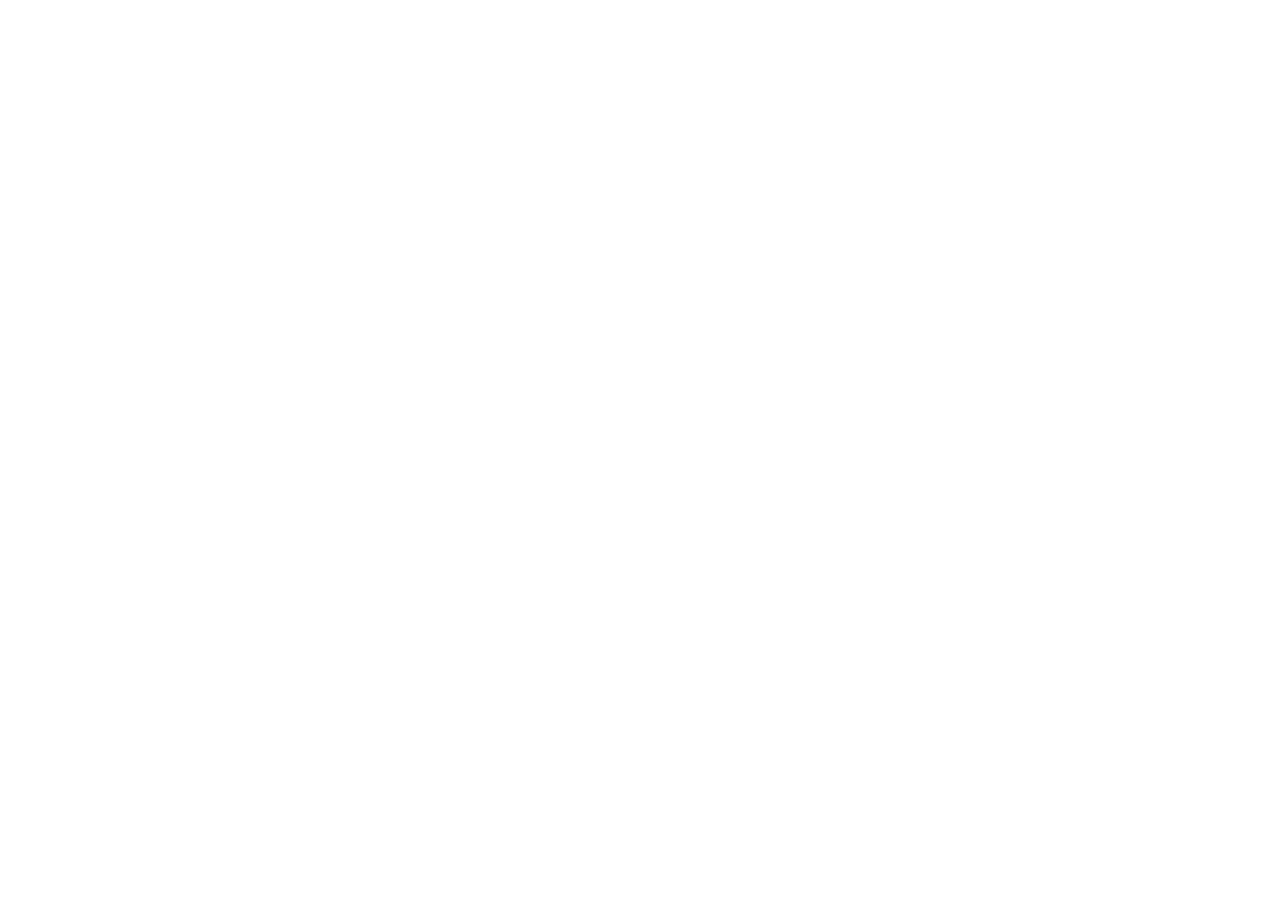
==== index.html @ a7140d67 "hghghh" ====
<!DOCTYPE html>
<html lang="en">
<head>
    <meta charset="UTF-8">
    <meta name="viewport" content="width=device-width, initial-scale=1.0">
    <title>Document</title>
    
</head>
<body>
    
</body>
</html>
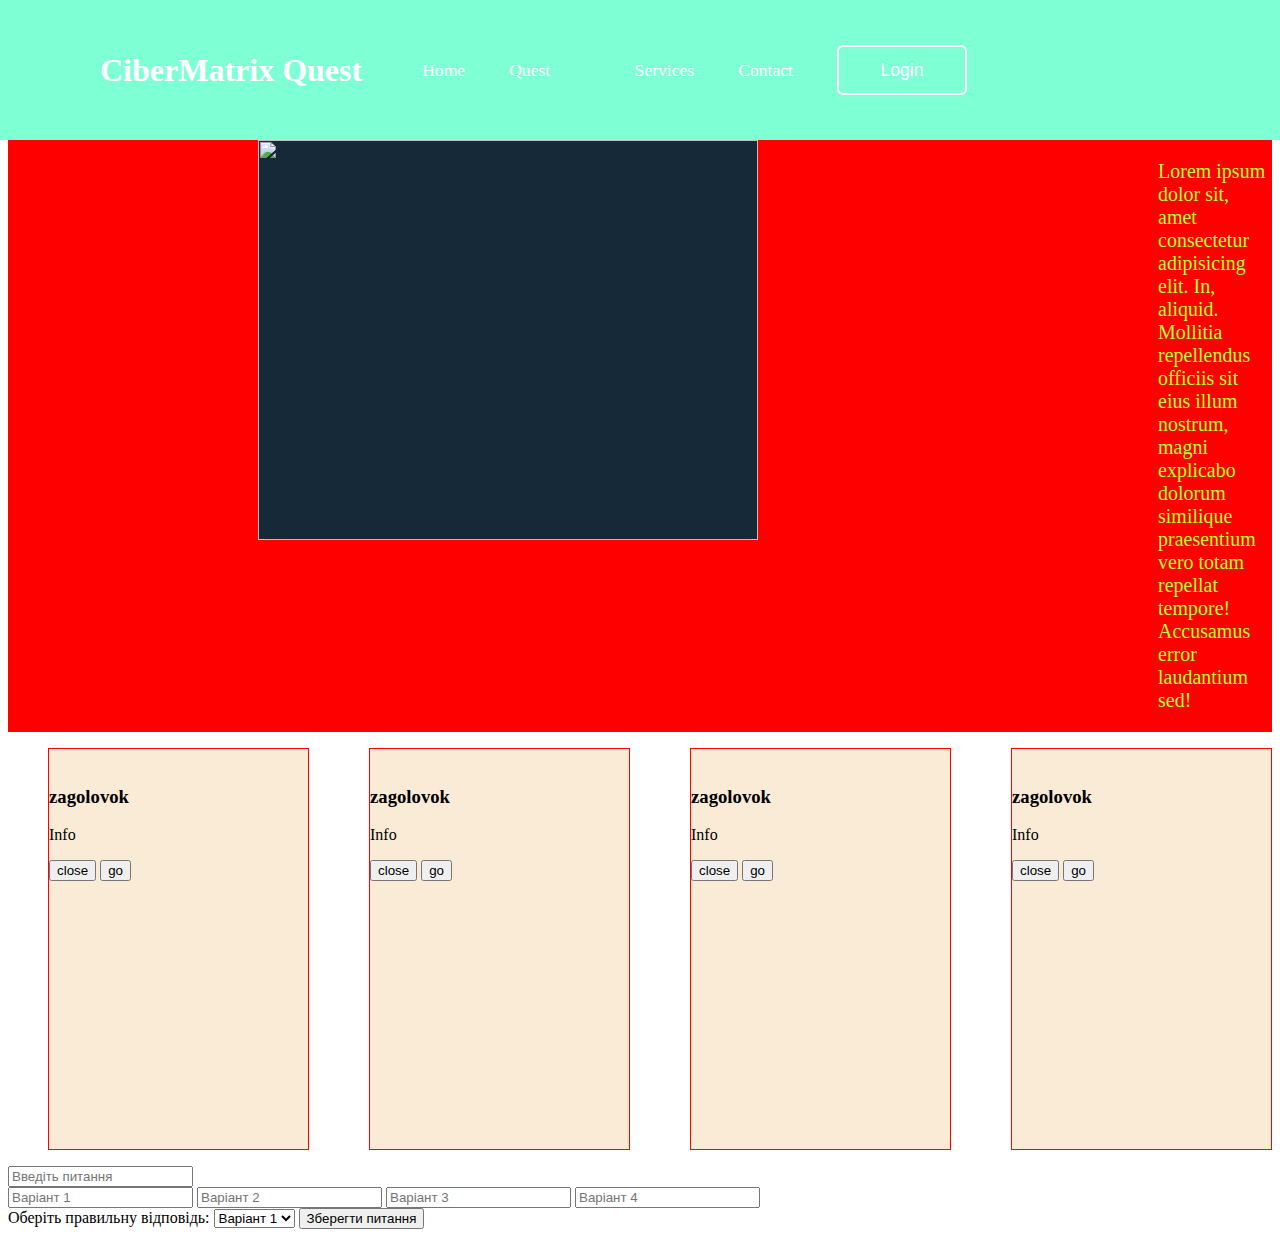
==== commit 823ff05a: "some-change" ====
--- a/index.html
+++ b/index.html
@@ -4,9 +4,165 @@
     <meta charset="UTF-8">
     <meta name="viewport" content="width=device-width, initial-scale=1.0">
     <title>Document</title>
+    <link rel="stylesheet" href="./style.css">
     
 </head>
 <body>
     
+    <header class="header">
+        <h2 class="header-logo">CiberMatrix Quest</h2>
+        <div class="header-navigation">
+             <a href="#">Home</a>
+             <a href="viktoruna/viktoruna.html">Quest<a>
+             <a href="#">Services</a>
+             <a href="#">Contact</a>
+             <button class="btnLogin-popup">Login</button>
+             </div>
+    </header>
+
+    <section class="team">
+        <div class="team-wrap">
+            <img src="https://media.istockphoto.com/id/1204809115/uk/%D1%84%D0%BE%D1%82%D0%BE/%D0%B3%D1%80%D1%83%D0%BF%D0%B0-%D0%BF%D1%80%D0%B0%D1%86%D1%96%D0%B2%D0%BD%D0%B8%D0%BA%D1%96%D0%B2-%D0%B1%D1%96%D0%B7%D0%BD%D0%B5%D1%81%D1%83-%D1%89%D0%BE-%D1%81%D1%82%D0%BE%D1%8F%D1%82%D1%8C-%D1%80%D0%B0%D0%B7%D0%BE%D0%BC-%D0%B7-%D1%80%D1%83%D0%BA%D0%B0%D0%BC%D0%B8-%D0%B2-%D0%BE%D1%84%D1%96%D1%81%D1%96.jpg?s=2048x2048&w=is&k=20&c=D_rtpyq8WjT7TRHaB5qj76qSMd3kly8pyb6NMIQ6Kik=" alt="" class="team-photo">
+            <p class="team-text">Lorem ipsum dolor sit, amet consectetur adipisicing elit. In, aliquid. Mollitia repellendus officiis sit eius illum nostrum, magni explicabo dolorum similique praesentium vero totam repellat tempore! Accusamus error laudantium sed!</p>
+        </div>
+       
+    </section>
+
+
+    <section>
+        <ul class="list-card">
+            <li class="cards-item">
+                <img class="card-photo" src="" alt="">
+                <h3 class="card-title">zagolovok</h3>
+                <p class="card-info">Info</p>
+                <button class="open-card-btn" type="button">close</button>
+                <button  class="go-card-btn" type="button">go</button>
+            </li>
+            <li class="cards-item">
+                <img class="card-photo" src="" alt="">
+                <h3 class="card-title">zagolovok</h3>
+                <p class="card-info">Info</p>
+                <button class="open-card-btn" type="button">close</button>
+                <button  class="go-card-btn" type="button">go</button>
+            </li>
+            <li class="cards-item">
+                <img class="card-photo" src="" alt="">
+                <h3 class="card-title">zagolovok</h3>
+                <p class="card-info">Info</p>
+                <button class="open-card-btn" type="button">close</button>
+                <button  class="go-card-btn" type="button">go</button>
+            </li>
+            <li class="cards-item">
+                <img class="card-photo" src="" alt="">
+                <h3 class="card-title">zagolovok</h3>
+                <p class="card-info">Info</p>
+                <button class="open-card-btn" type="button">close</button>
+                <button  class="go-card-btn" type="button">go</button>
+            </li>
+        </ul>
+    </section>
+
+    <!-- <section class="quest">
+        <div class="quests-container">
+            <div class="quest-card">
+                <img src="quest1.jpg" alt="Квест 1">
+                <h3>Таємниці старого міста</h3>
+                <p>Досліджуй старовинні вулички та знайди скарби.</p>
+                <div class="buttons">
+                    <button class="button" onclick="startQuest(1)">Почати</button>
+                    <button class="button info" onclick="showInfo(1)">Детальніше</button>
+                </div>
+            </div>
+            <div class="quest-card">
+                <img src="quest2.jpg" alt="Квест 2">
+                <h3>Загублений храм</h3>
+                <p>Розкрий секрети древнього храму та уникай пасток.</p>
+                <div class="buttons">
+                    <button class="button" onclick="startQuest(2)">Почати</button>
+                    <button class="button info" onclick="showInfo(2)">Детальніше</button>
+                </div>
+            </div>
+            <div class="quest-card">
+                <img src="quest3.jpg" alt="Квест 3">
+                <h3>Містична лабораторія</h3>
+                <p>Знайди вихід із загадкової лабораторії.</p>
+                <div class="buttons">
+                    <button class="button" onclick="startQuest(3)">Почати</button>
+                    <button class="button info" onclick="showInfo(3)">Детальніше</button>
+                </div>
+            </div>
+        </div>
+    </section> -->
+
+
+<!-- це те що нас зустрічає на головній сторінці -->
+
+    <!-- <section class="cvest">
+        <h2 class="cveest-title">Вітаємо на створенні квестів</h2>
+        <div class="creat-box">
+            <p class="creat-text">Cтворіть назву квесту</p>
+            <input type="text" class="creat-input-name">
+            <p class="creat-text">Опис до завдань квесту</p>
+            <input type="text" class="creat-input-text">
+            <p class="creat-text">Кількість завдань</p>
+            <input type="number" class="creat-input-count">
+            <p class="creat-text">Додайте картинку</p>
+            <input type="text" class="creat-input-img">
+
+            <p class="creat-type-text">Виберіть тип запитань</p>
+
+            <input type="checkbox" class="creat-input-type">
+            <label for="">Відкрита відповідь</label>
+            <input type="checkbox" class="creat-input-type">
+            <label for="">Вибір з варіантів</label>
+            <button type="button" class="cvest-creat-btn">Створити новий квест</button>
+        </div> -->
+
+<!-- це нас перекидає на саме створення квесту його потрібно буде записувати в масив обєктів одна сторіка це обєкт з якого я потім буду все підставляти  -->
+
+        <!-- <div class="choose">
+            <p class="choose-title">Придумайте запитання</p>
+            <input type="text" class="choose-title-input">
+
+
+
+        </div> -->
+
+    <input type="text" id="questionText" placeholder="Введіть питання">
+    <div id="answerOptions">
+        <input type="text" class="answer" placeholder="Варіант 1">
+        <input type="text" class="answer" placeholder="Варіант 2">
+        <input type="text" class="answer" placeholder="Варіант 3">
+        <input type="text" class="answer" placeholder="Варіант 4">
+    </div>
+    <label for="correctAnswer">Оберіть правильну відповідь:</label>
+    <select id="correctAnswer">
+        <option value="0">Варіант 1</option>
+        <option value="1">Варіант 2</option>
+        <option value="2">Варіант 3</option>
+        <option value="3">Варіант 4</option>
+    </select>
+    <button id="saveQuestionBtn">Зберегти питання</button>
+
+    <!-- Контейнер для відображення питань -->
+    <div id="questionsContainer"></div>
+
+
+        <!-- потім в мене буде ще один дів ось ця загальна картка в якій буде написано про кожен елемент і можливо нумерація  -->
+
+
+    </section>
+
+
+    <script type="module" src="./index.js"></script>
 </body>
-</html>+</html>
+
+
+<!-- мені нада прописати що при виборі певного типу квеста відкривається певний тип модалки
+ далі в цій модалці буде відповідні умови якщо одна правильна відповідь то потрібно записати 
+ питання та 4 варіанти відповіді з яких одна відповідь правильно далі воно зберігається і переходить до 
+ наступного питання і воно повторюється беручи попередньо дані з інпута в якому вказано скільки таких питань  -->
+
+
+ --- a/style.css
+++ b/style.css
@@ -0,0 +1,213 @@
+.header {
+    background-color: aquamarine;
+    display: flex;
+    height: 100px;
+    gap: 20px;
+
+}
+
+
+
+
+
+
+
+
+
+@import url('https://fonts.googleapis.com/css2?family=Poppins:wght@300;400;500;600;700;800;900&display=swap');
+
+/* * {
+    margin: 0;
+    padding: 0;
+    box-sizing: border-box;
+    font-family: 'Poppins', sans-serif;
+} */
+
+/*body {
+    display: flex;
+    justify-content:center ;
+    align-items: center;
+    min-height: 100vh;
+    background: url('/img/Background\ image.jpg') no-repeat;
+    background-size: cover;
+    background-position: center;
+} */
+
+header {
+    position: fixed;
+    top: 0;
+    left: 0;
+    width: 100%;
+    padding: 20px 100px;
+   
+    display: flex;
+    /* justify-content: space-between; */
+    align-items: center;
+    z-index: 3;
+}
+
+.header-logo {
+    font-size: 2em;
+    color: #fff;
+    user-select: none;
+}
+
+.header-navigation {
+    background: transparent;
+}
+
+.header-navigation a {
+    position: relative;
+    font-size: 1.1em;
+    color: #fff;
+    text-decoration: none;
+    font-weight: 500;
+    margin-left: 40px;
+}
+
+.header-navigation a::after {
+content: '';
+position: absolute;
+left: 0;
+bottom: -6px;
+width: 100%;
+height: 3px;
+background: #fff;
+border-radius: 5px;
+transform-origin: right;
+transform: scaleX(0);
+transition: transform .5s;
+}
+
+.header-navigation a:hover::after {
+    transform-origin: left;
+    transform: scaleX(1);
+}
+
+.header-navigation .btnLogin-popup {
+    width: 130px;
+    height: 50px;
+    background: transparent;
+    border: 2px solid #fff;
+    outline: none;
+    border-radius: 6px;
+    cursor: pointer;
+    font-size: 1.1em;
+    color: #fff;
+    font-weight: 500;
+    margin-left: 40px;
+    transition: .5s;
+}
+
+.header-navigation .btnLogin-popup:hover{
+    background: #fff;
+    color: #162939;
+} 
+
+
+
+.team-photo {
+    width: 500px;
+    height: 400px;
+    background-color: #162939;
+    margin-left: 250px;
+    
+}
+
+.team-text {
+    width: 400px;
+    color: greenyellow;
+    font-size: 20px;
+    margin-left: 400px;
+}
+
+.team-wrap {
+    background-color: red;
+    display: flex;
+    margin-top: 140px;
+}
+
+.list-card {
+    display: flex;
+    gap: 60px;
+}
+
+.cards-item {
+    list-style: none;
+    background-color: antiquewhite;
+    width: 300px;
+    height: 400px;
+    border: solid red 1px;
+}
+
+
+
+
+
+
+
+
+.creat-box {
+    background-color: aquamarine;
+    height: 500px;
+    width: 300px;
+}
+
+.cvest-creat-btn {
+    border: none;
+    background-color: chartreuse;
+    padding: 8px;
+    border-radius: 50px;
+    display: block;
+    margin-left: auto;
+    margin-right: auto;
+}
+
+.quest-box {
+    border: 2px solid #333;
+    padding: 10px;
+    margin: 10px 0;
+    border-radius: 8px;
+    background: #f9f9f9;
+    text-align: center;
+}
+
+.quest-img {
+    width: 100px;
+    height: 100px;
+    border-radius: 10px;
+}
+
+.start-quest-btn {
+    padding: 8px;
+    border: none;
+    cursor: pointer;
+    background: lightblue;
+    font-size: 16px;
+    border-radius: 4px;
+}
+
+.modal {
+    display: none;
+    position: fixed;
+    left: 0;
+    top: 0;
+    width: 100%;
+    height: 100%;
+    background: rgba(0, 0, 0, 0.5);
+}
+
+.modal-content {
+    background: white;
+    padding: 20px;
+    margin: 15% auto;
+    width: 50%;
+    text-align: center;
+    border-radius: 10px;
+}
+
+.close {
+    float: right;
+    font-size: 20px;
+    cursor: pointer;
+}
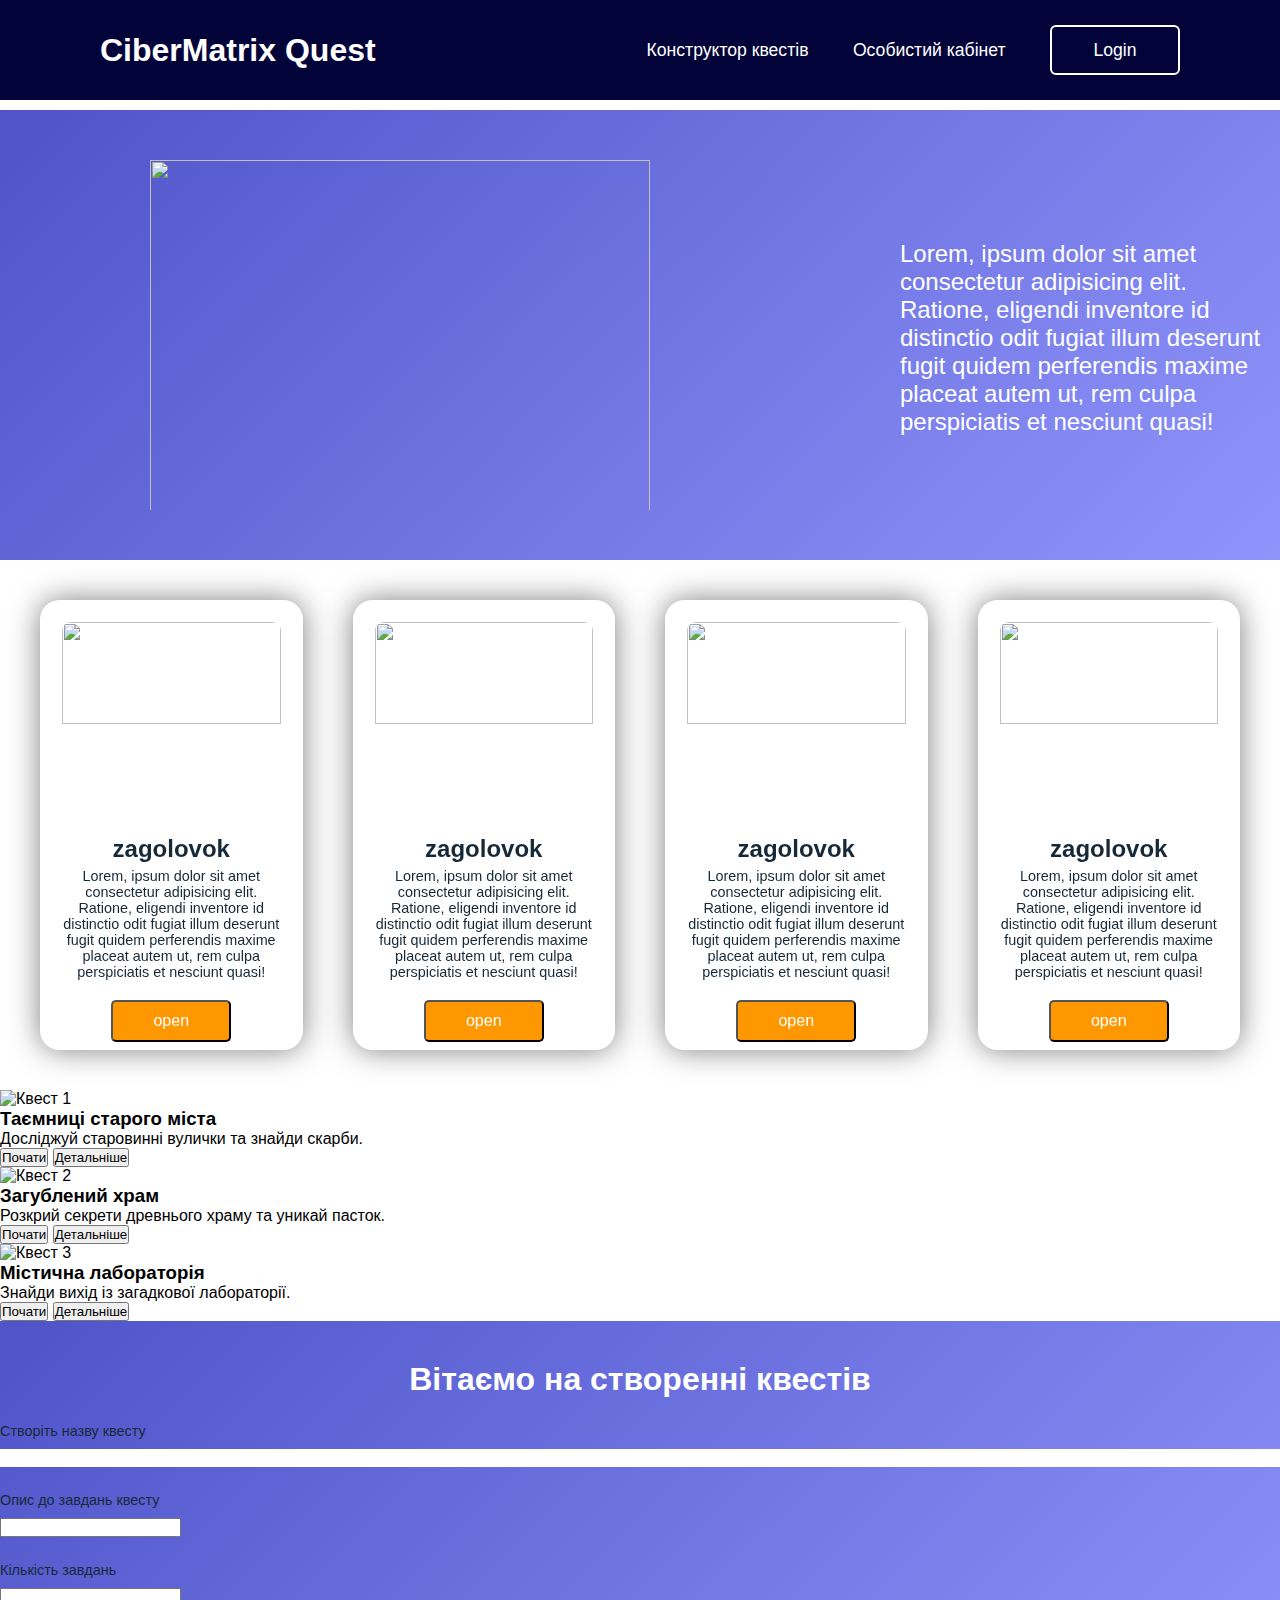
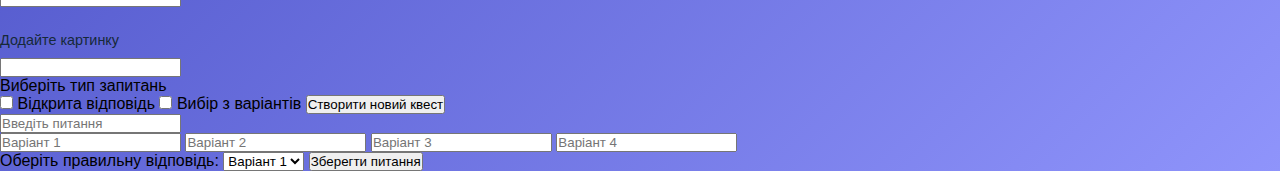
==== commit 10f6b925: "frontend pravku" ====
--- a/index.html
+++ b/index.html
@@ -12,10 +12,8 @@
     <header class="header">
         <h2 class="header-logo">CiberMatrix Quest</h2>
         <div class="header-navigation">
-             <a href="#">Home</a>
-             <a href="viktoruna/viktoruna.html">Quest<a>
-             <a href="#">Services</a>
-             <a href="#">Contact</a>
+             <a href="#">Конструктор квестів</a>
+             <a href="#">Особистий кабінет</a>
              <button class="btnLogin-popup">Login</button>
              </div>
     </header>
@@ -23,7 +21,8 @@
     <section class="team">
         <div class="team-wrap">
             <img src="https://media.istockphoto.com/id/1204809115/uk/%D1%84%D0%BE%D1%82%D0%BE/%D0%B3%D1%80%D1%83%D0%BF%D0%B0-%D0%BF%D1%80%D0%B0%D1%86%D1%96%D0%B2%D0%BD%D0%B8%D0%BA%D1%96%D0%B2-%D0%B1%D1%96%D0%B7%D0%BD%D0%B5%D1%81%D1%83-%D1%89%D0%BE-%D1%81%D1%82%D0%BE%D1%8F%D1%82%D1%8C-%D1%80%D0%B0%D0%B7%D0%BE%D0%BC-%D0%B7-%D1%80%D1%83%D0%BA%D0%B0%D0%BC%D0%B8-%D0%B2-%D0%BE%D1%84%D1%96%D1%81%D1%96.jpg?s=2048x2048&w=is&k=20&c=D_rtpyq8WjT7TRHaB5qj76qSMd3kly8pyb6NMIQ6Kik=" alt="" class="team-photo">
-            <p class="team-text">Lorem ipsum dolor sit, amet consectetur adipisicing elit. In, aliquid. Mollitia repellendus officiis sit eius illum nostrum, magni explicabo dolorum similique praesentium vero totam repellat tempore! Accusamus error laudantium sed!</p>
+            <p class="team-text">Lorem, ipsum dolor sit amet consectetur adipisicing elit. Ratione, eligendi inventore id distinctio odit fugiat illum deserunt fugit quidem perferendis maxime placeat autem ut, rem culpa perspiciatis et nesciunt quasi!</p>
+            </p>
         </div>
        
     </section>
@@ -31,38 +30,39 @@
 
     <section>
         <ul class="list-card">
+
             <li class="cards-item">
-                <img class="card-photo" src="" alt="">
+                <img class="card-photo" src="https://media.istockphoto.com/id/1204809115/uk/%D1%84%D0%BE%D1%82%D0%BE/%D0%B3%D1%80%D1%83%D0%BF%D0%B0-%D0%BF%D1%80%D0%B0%D1%86%D1%96%D0%B2%D0%BD%D0%B8%D0%BA%D1%96%D0%B2-%D0%B1%D1%96%D0%B7%D0%BD%D0%B5%D1%81%D1%83-%D1%89%D0%BE-%D1%81%D1%82%D0%BE%D1%8F%D1%82%D1%8C-%D1%80%D0%B0%D0%B7%D0%BE%D0%BC-%D0%B7-%D1%80%D1%83%D0%BA%D0%B0%D0%BC%D0%B8-%D0%B2-%D0%BE%D1%84%D1%96%D1%81%D1%96.jpg?s=2048x2048&w=is&k=20&c=D_rtpyq8WjT7TRHaB5qj76qSMd3kly8pyb6NMIQ6Kik=" alt="">
                 <h3 class="card-title">zagolovok</h3>
-                <p class="card-info">Info</p>
-                <button class="open-card-btn" type="button">close</button>
+                <p class="card-info">Lorem, ipsum dolor sit amet consectetur adipisicing elit. Ratione, eligendi inventore id distinctio odit fugiat illum deserunt fugit quidem perferendis maxime placeat autem ut, rem culpa perspiciatis et nesciunt quasi!</p>
+                <button class="open-card-btn" type="button">open</button>
                 <button  class="go-card-btn" type="button">go</button>
             </li>
             <li class="cards-item">
-                <img class="card-photo" src="" alt="">
+                <img class="card-photo" src="https://media.istockphoto.com/id/1204809115/uk/%D1%84%D0%BE%D1%82%D0%BE/%D0%B3%D1%80%D1%83%D0%BF%D0%B0-%D0%BF%D1%80%D0%B0%D1%86%D1%96%D0%B2%D0%BD%D0%B8%D0%BA%D1%96%D0%B2-%D0%B1%D1%96%D0%B7%D0%BD%D0%B5%D1%81%D1%83-%D1%89%D0%BE-%D1%81%D1%82%D0%BE%D1%8F%D1%82%D1%8C-%D1%80%D0%B0%D0%B7%D0%BE%D0%BC-%D0%B7-%D1%80%D1%83%D0%BA%D0%B0%D0%BC%D0%B8-%D0%B2-%D0%BE%D1%84%D1%96%D1%81%D1%96.jpg?s=2048x2048&w=is&k=20&c=D_rtpyq8WjT7TRHaB5qj76qSMd3kly8pyb6NMIQ6Kik=" alt="">
                 <h3 class="card-title">zagolovok</h3>
-                <p class="card-info">Info</p>
-                <button class="open-card-btn" type="button">close</button>
+                <p class="card-info">Lorem, ipsum dolor sit amet consectetur adipisicing elit. Ratione, eligendi inventore id distinctio odit fugiat illum deserunt fugit quidem perferendis maxime placeat autem ut, rem culpa perspiciatis et nesciunt quasi!</p>
+                <button class="open-card-btn" type="button">open</button>
                 <button  class="go-card-btn" type="button">go</button>
             </li>
             <li class="cards-item">
-                <img class="card-photo" src="" alt="">
+                <img class="card-photo" src="https://media.istockphoto.com/id/1204809115/uk/%D1%84%D0%BE%D1%82%D0%BE/%D0%B3%D1%80%D1%83%D0%BF%D0%B0-%D0%BF%D1%80%D0%B0%D1%86%D1%96%D0%B2%D0%BD%D0%B8%D0%BA%D1%96%D0%B2-%D0%B1%D1%96%D0%B7%D0%BD%D0%B5%D1%81%D1%83-%D1%89%D0%BE-%D1%81%D1%82%D0%BE%D1%8F%D1%82%D1%8C-%D1%80%D0%B0%D0%B7%D0%BE%D0%BC-%D0%B7-%D1%80%D1%83%D0%BA%D0%B0%D0%BC%D0%B8-%D0%B2-%D0%BE%D1%84%D1%96%D1%81%D1%96.jpg?s=2048x2048&w=is&k=20&c=D_rtpyq8WjT7TRHaB5qj76qSMd3kly8pyb6NMIQ6Kik=" alt="">
                 <h3 class="card-title">zagolovok</h3>
-                <p class="card-info">Info</p>
-                <button class="open-card-btn" type="button">close</button>
+                <p class="card-info">Lorem, ipsum dolor sit amet consectetur adipisicing elit. Ratione, eligendi inventore id distinctio odit fugiat illum deserunt fugit quidem perferendis maxime placeat autem ut, rem culpa perspiciatis et nesciunt quasi!</p>
+                <button class="open-card-btn" type="button">open</button>
                 <button  class="go-card-btn" type="button">go</button>
             </li>
             <li class="cards-item">
-                <img class="card-photo" src="" alt="">
+                <img class="card-photo" src="https://media.istockphoto.com/id/1204809115/uk/%D1%84%D0%BE%D1%82%D0%BE/%D0%B3%D1%80%D1%83%D0%BF%D0%B0-%D0%BF%D1%80%D0%B0%D1%86%D1%96%D0%B2%D0%BD%D0%B8%D0%BA%D1%96%D0%B2-%D0%B1%D1%96%D0%B7%D0%BD%D0%B5%D1%81%D1%83-%D1%89%D0%BE-%D1%81%D1%82%D0%BE%D1%8F%D1%82%D1%8C-%D1%80%D0%B0%D0%B7%D0%BE%D0%BC-%D0%B7-%D1%80%D1%83%D0%BA%D0%B0%D0%BC%D0%B8-%D0%B2-%D0%BE%D1%84%D1%96%D1%81%D1%96.jpg?s=2048x2048&w=is&k=20&c=D_rtpyq8WjT7TRHaB5qj76qSMd3kly8pyb6NMIQ6Kik=" alt="">
                 <h3 class="card-title">zagolovok</h3>
-                <p class="card-info">Info</p>
-                <button class="open-card-btn" type="button">close</button>
+                <p class="card-info">Lorem, ipsum dolor sit amet consectetur adipisicing elit. Ratione, eligendi inventore id distinctio odit fugiat illum deserunt fugit quidem perferendis maxime placeat autem ut, rem culpa perspiciatis et nesciunt quasi!</p>
+                <button class="open-card-btn" type="button">open</button>
                 <button  class="go-card-btn" type="button">go</button>
             </li>
         </ul>
     </section>
 
-    <!-- <section class="quest">
+     <section class="quest">
         <div class="quests-container">
             <div class="quest-card">
                 <img src="quest1.jpg" alt="Квест 1">
@@ -92,12 +92,12 @@
                 </div>
             </div>
         </div>
-    </section> -->
+    </section> 
 
 
 <!-- це те що нас зустрічає на головній сторінці -->
 
-    <!-- <section class="cvest">
+     <section class="cvest">
         <h2 class="cveest-title">Вітаємо на створенні квестів</h2>
         <div class="creat-box">
             <p class="creat-text">Cтворіть назву квесту</p>
@@ -116,7 +116,7 @@
             <input type="checkbox" class="creat-input-type">
             <label for="">Вибір з варіантів</label>
             <button type="button" class="cvest-creat-btn">Створити новий квест</button>
-        </div> -->
+        </div> 
 
 <!-- це нас перекидає на саме створення квесту його потрібно буде записувати в масив обєктів одна сторіка це обєкт з якого я потім буду все підставляти  -->
 
@@ -155,6 +155,9 @@
 
 
     <script type="module" src="./index.js"></script>
+<!-- Це ссилка на іконки  якщо вдруг знадобляться -->
+    <script  type = "module"  src = "https://unpkg.com/ionicons@7.1.0/dist/ionicons/ionicons.esm.js" > </script> 
+    <script  nomodule  src = "https://unpkg.com/ionicons@7.1.0/dist/ionicons/ionicons.js"></script>
 </body>
 </html>
 
--- a/style.css
+++ b/style.css
@@ -1,5 +1,5 @@
 .header {
-    background-color: aquamarine;
+    background: #020439;
     display: flex;
     height: 100px;
     gap: 20px;
@@ -12,16 +12,14 @@
 
 
 
-
-
 @import url('https://fonts.googleapis.com/css2?family=Poppins:wght@300;400;500;600;700;800;900&display=swap');
 
-/* * {
+ * {
     margin: 0;
     padding: 0;
     box-sizing: border-box;
     font-family: 'Poppins', sans-serif;
-} */
+} 
 
 /*body {
     display: flex;
@@ -39,11 +37,11 @@
     left: 0;
     width: 100%;
     padding: 20px 100px;
-   
-    display: flex;
-    /* justify-content: space-between; */
+    display: flex;
+    justify-content: space-between; 
     align-items: center;
     z-index: 3;
+    background: transparent;
 }
 
 .header-logo {
@@ -109,105 +107,150 @@
 .team-photo {
     width: 500px;
     height: 400px;
-    background-color: #162939;
-    margin-left: 250px;
+    margin-left: 150px;
+    padding-top: 50px;
     
 }
 
 .team-text {
     width: 400px;
-    color: greenyellow;
-    font-size: 20px;
-    margin-left: 400px;
+    color: #fff;
+    font-size: 1.5em;
+    margin-left: 250px;
+    margin-top: 130px;
 }
 
 .team-wrap {
-    background-color: red;
-    display: flex;
-    margin-top: 140px;
+    background: linear-gradient(135deg, #4e54c8, #8f94fb);
+    color: white;
+    display: flex;
+    margin-top: 110px;
+    height: 450px;
 }
 
 .list-card {
     display: flex;
-    gap: 60px;
+    gap: 50px;
+    margin-top: 40px;
+    margin: 40px;
+    justify-content: center;
+
+
+
 }
 
 .cards-item {
     list-style: none;
     background-color: antiquewhite;
-    width: 300px;
+    width: 200px;
     height: 400px;
-    border: solid red 1px;
-}
-
-
-
-
-
-
-
-
-.creat-box {
-    background-color: aquamarine;
-    height: 500px;
-    width: 300px;
-}
-
-.cvest-creat-btn {
-    border: none;
-    background-color: chartreuse;
-    padding: 8px;
-    border-radius: 50px;
-    display: block;
-    margin-left: auto;
-    margin-right: auto;
-}
-
-.quest-box {
-    border: 2px solid #333;
-    padding: 10px;
-    margin: 10px 0;
-    border-radius: 8px;
-    background: #f9f9f9;
-    text-align: center;
-}
-
-.quest-img {
-    width: 100px;
-    height: 100px;
+    border: solid #162939 1px;
+
+    overflow: hidden;
+    text-align: center;
+    background: rgba(0, 0, 0, 0.8);
+    padding: 20px;
     border-radius: 10px;
-}
-
-.start-quest-btn {
-    padding: 8px;
-    border: none;
+    box-shadow: 0 4px 10px rgba(0, 0, 0, 0.3);
+    width: 90%;
+    max-width: 400px;
+}
+
+.open-card-btn {
+    margin-top: 20px;
+    background: #ff9800;
+    color: white;
+    border: 1;
+    padding: 10px 40px;
+    font-size: 16px;
+    border-radius: 5px;
     cursor: pointer;
-    background: lightblue;
+    transition: background 0.3s;
+}
+
+.go-card-btn {
+    margin-top: 20px;
+    background: #ff9800;
+    color: white;
+    border: 1;
+    padding: 10px 50px;
     font-size: 16px;
-    border-radius: 4px;
-}
-
-.modal {
-    display: none;
-    position: fixed;
-    left: 0;
-    top: 0;
+    border-radius: 5px;
+    cursor: pointer;
+    transition: background 0.3s;
+}
+
+.cards-item {
+    position: relative;
+    width: 400px;
+    height: 450px;
+    background: transparent;
+    border: 2px solid rgba(255, 255, 255, .5);
+    border-radius: 20px;
+    backdrop-filter: blur(20px);
+    box-shadow: 0 0 30px rgba(0, 0, 0, .5);
+    display: flexbox;
+    justify-content: center;
+    align-items: center;
+    overflow: hidden;
+}
+
+
+.card-title {
+    padding-top: 10px;
+    font-size: 1.5em;
+    color: #162939;
+    text-align: center;
+}
+
+.card-info {
+    font-size: .9em;
+    color: #162939;
+    text-align: center;
+    font-weight: 500;
+    padding-top: 5px;
+}
+
+.card-photo{
+    width: 100% ;
+    height: 50%;
+    border-top-left-radius: 9px ;
+    border-top-right-radius: 9px ;
+}
+
+.cvest {
+    background: linear-gradient(135deg, #4e54c8, #8f94fb);
+
+}
+
+.cveest-title{
+    font-size: 2em;
+    font-weight: 800;
+    color: #fff;
+    user-select: none;
+    text-align: center;
+    padding-top: 40px;
+}
+
+.creat-text{
+    font-size: .9em;
+    color: #162939;
+
+    font-weight: 500;
+    margin: 25px 0 10px;
+}
+
+.creat-input-name{
     width: 100%;
     height: 100%;
-    background: rgba(0, 0, 0, 0.5);
-}
-
-.modal-content {
-    background: white;
-    padding: 20px;
-    margin: 15% auto;
-    width: 50%;
-    text-align: center;
-    border-radius: 10px;
-}
-
-.close {
-    float: right;
-    font-size: 20px;
-    cursor: pointer;
-}
+    
+    border: none;
+    outline: none;
+    font-size: 1em;
+    color: #162939;
+    font-weight: 600;
+    padding: 0 55px 0 40px;
+}
+/*.quest {
+    background: #fff;
+}*/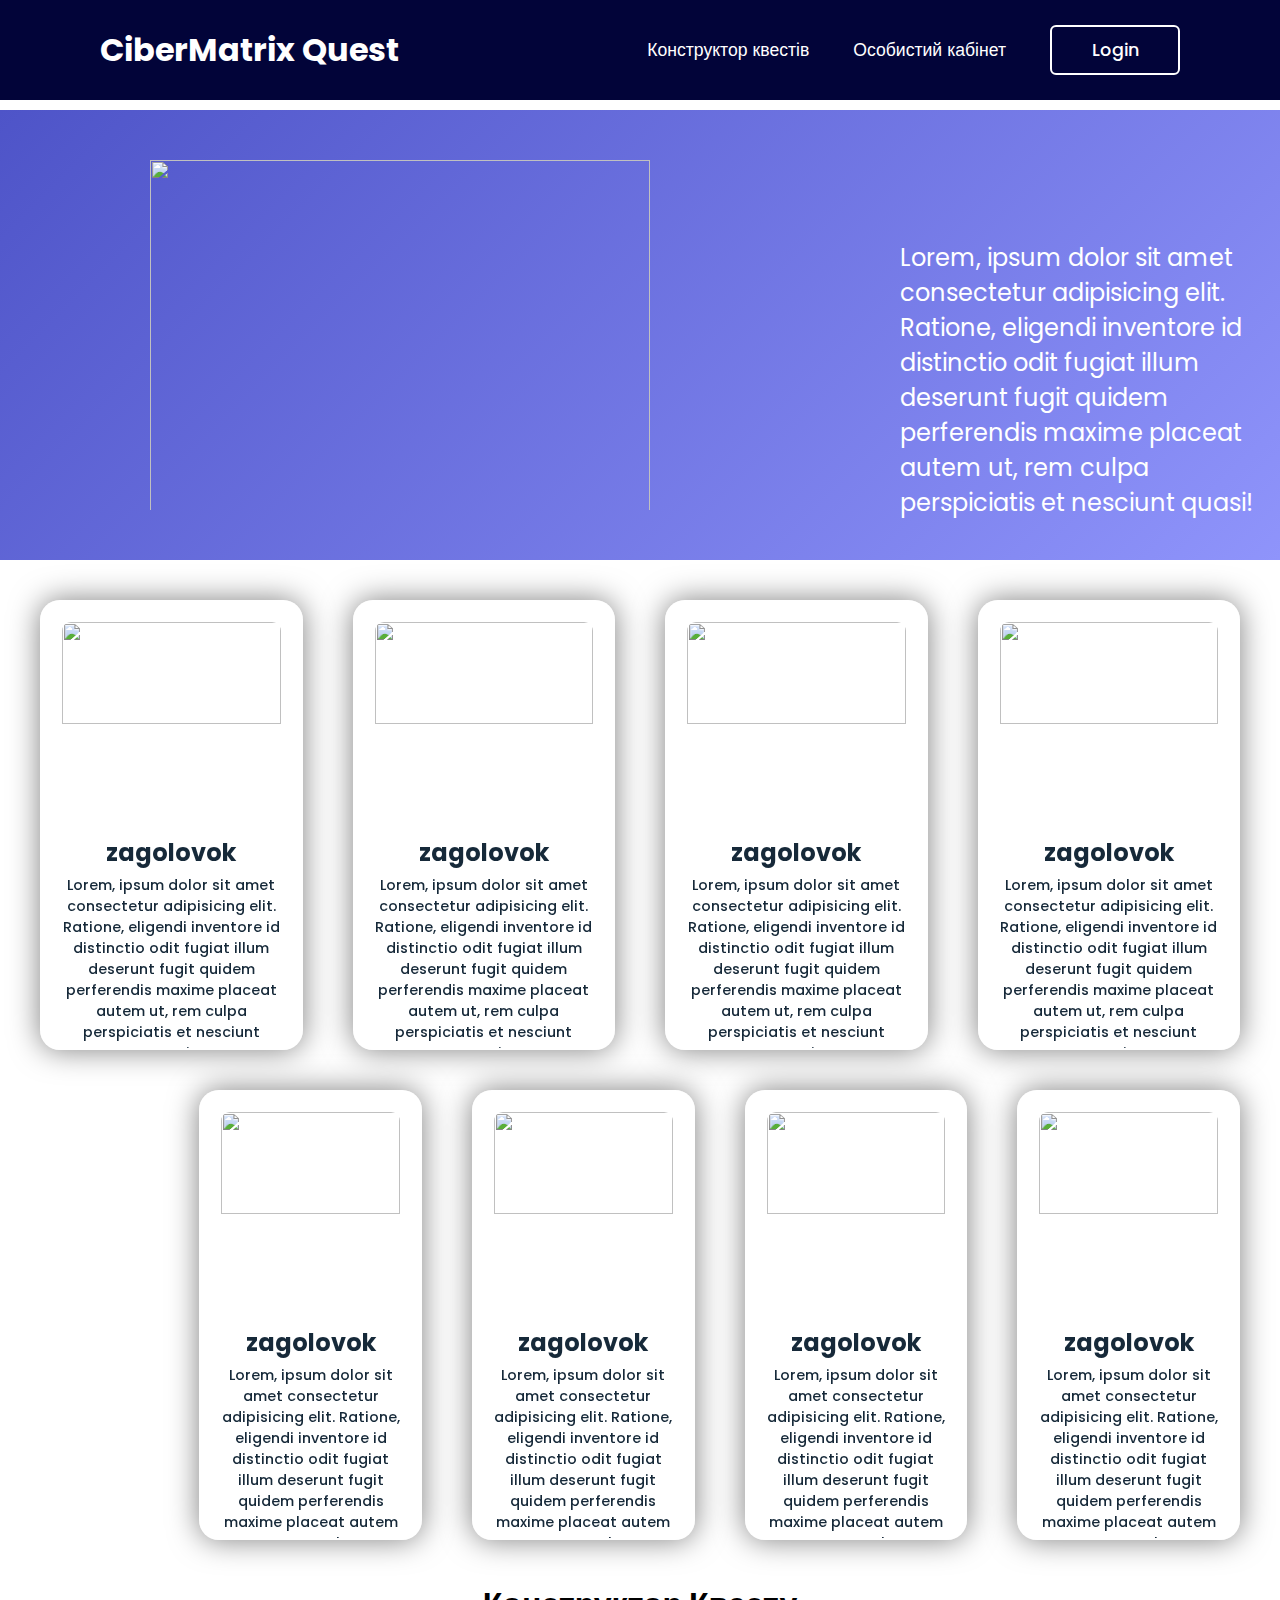
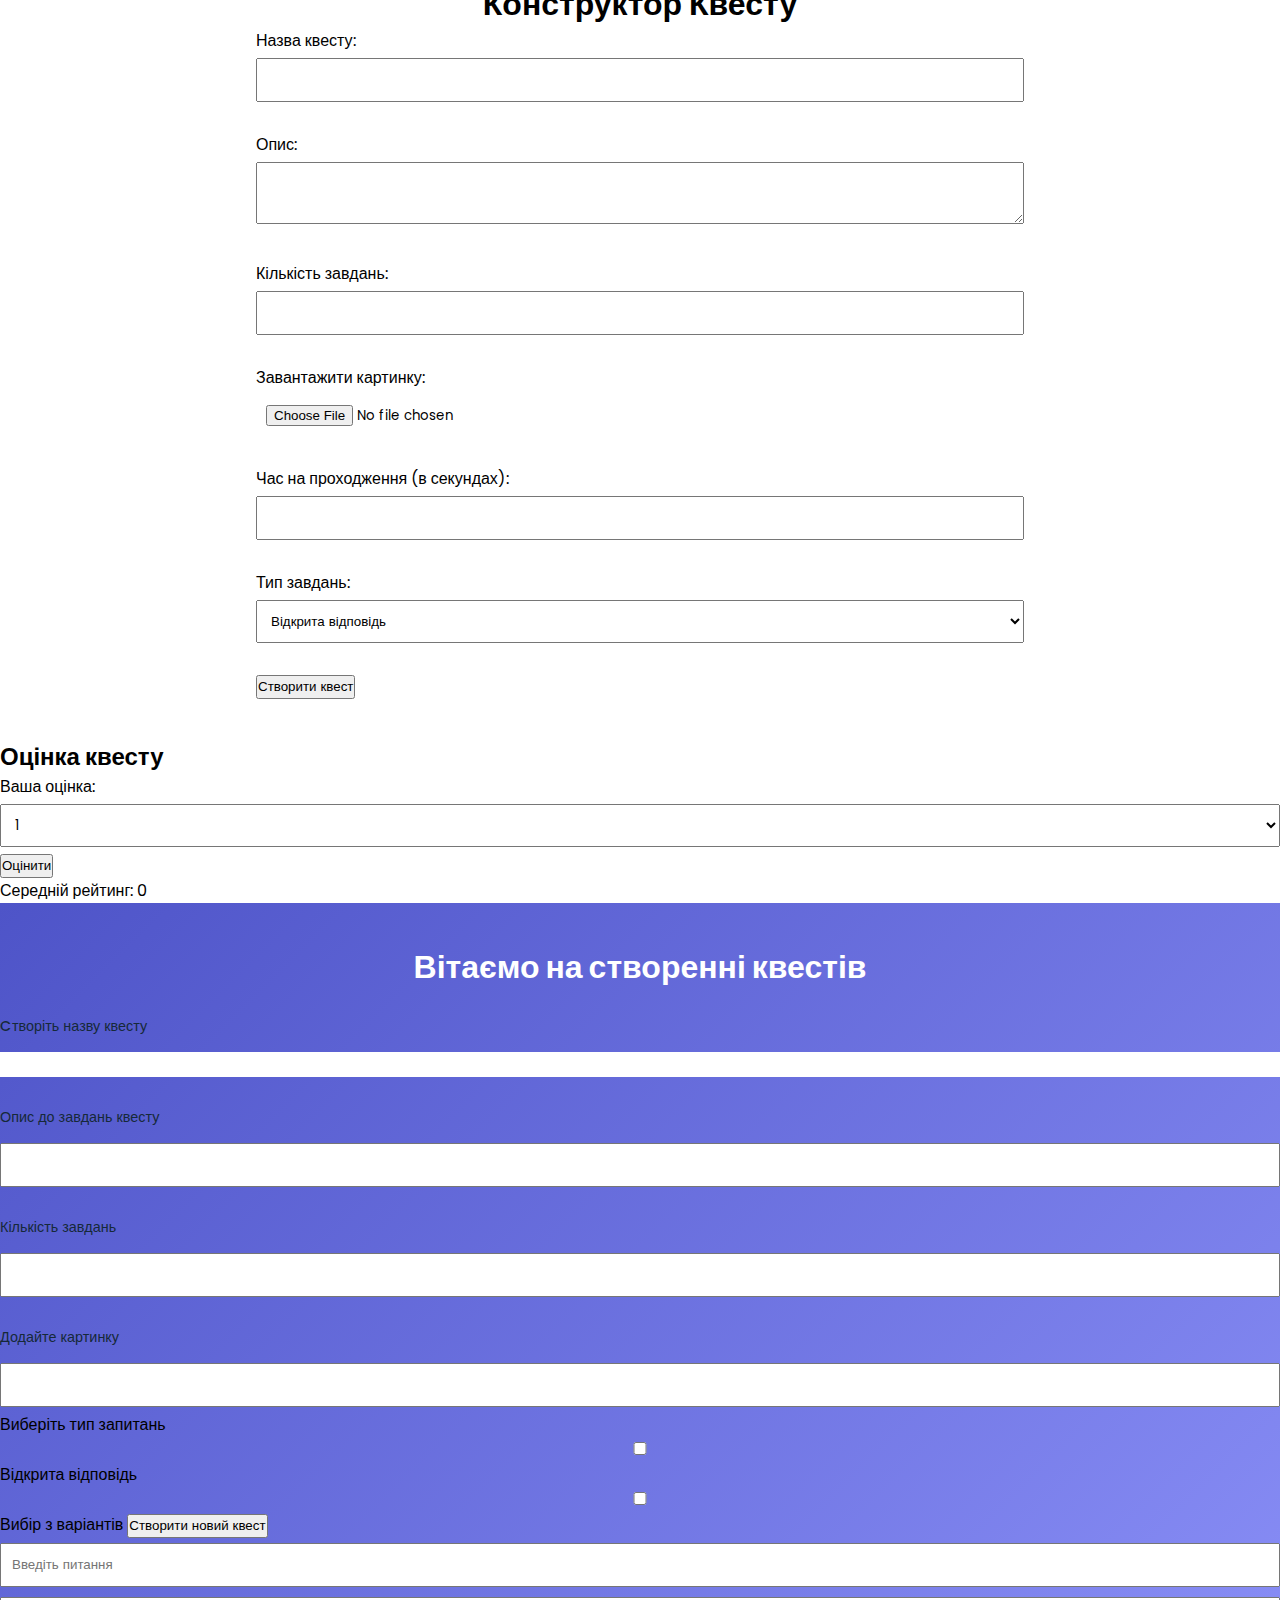
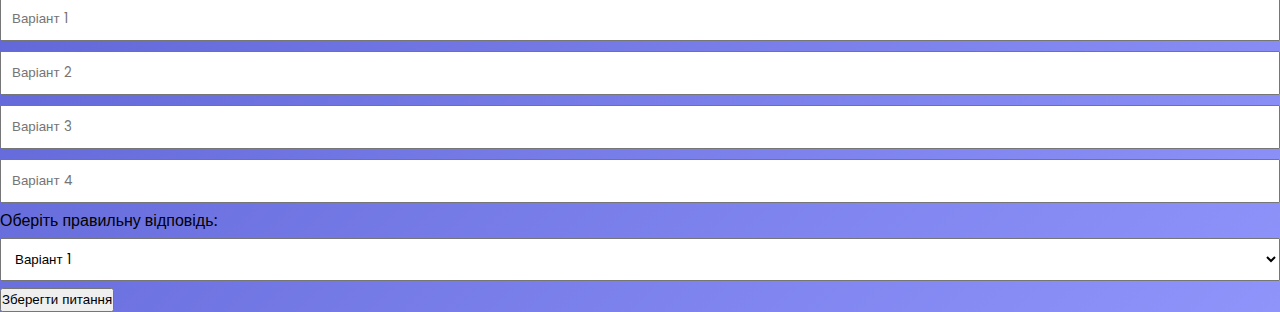
==== commit a8c2db3b: "конструктор" ====
--- a/index.html
+++ b/index.html
@@ -27,72 +27,139 @@
        
     </section>
 
-
-    <section>
+<!--==================================================================================================================================================-->
+
+    <section class="quest-for-everyone">
         <ul class="list-card">
 
             <li class="cards-item">
                 <img class="card-photo" src="https://media.istockphoto.com/id/1204809115/uk/%D1%84%D0%BE%D1%82%D0%BE/%D0%B3%D1%80%D1%83%D0%BF%D0%B0-%D0%BF%D1%80%D0%B0%D1%86%D1%96%D0%B2%D0%BD%D0%B8%D0%BA%D1%96%D0%B2-%D0%B1%D1%96%D0%B7%D0%BD%D0%B5%D1%81%D1%83-%D1%89%D0%BE-%D1%81%D1%82%D0%BE%D1%8F%D1%82%D1%8C-%D1%80%D0%B0%D0%B7%D0%BE%D0%BC-%D0%B7-%D1%80%D1%83%D0%BA%D0%B0%D0%BC%D0%B8-%D0%B2-%D0%BE%D1%84%D1%96%D1%81%D1%96.jpg?s=2048x2048&w=is&k=20&c=D_rtpyq8WjT7TRHaB5qj76qSMd3kly8pyb6NMIQ6Kik=" alt="">
                 <h3 class="card-title">zagolovok</h3>
                 <p class="card-info">Lorem, ipsum dolor sit amet consectetur adipisicing elit. Ratione, eligendi inventore id distinctio odit fugiat illum deserunt fugit quidem perferendis maxime placeat autem ut, rem culpa perspiciatis et nesciunt quasi!</p>
-                <button class="open-card-btn" type="button">open</button>
-                <button  class="go-card-btn" type="button">go</button>
-            </li>
-            <li class="cards-item">
-                <img class="card-photo" src="https://media.istockphoto.com/id/1204809115/uk/%D1%84%D0%BE%D1%82%D0%BE/%D0%B3%D1%80%D1%83%D0%BF%D0%B0-%D0%BF%D1%80%D0%B0%D1%86%D1%96%D0%B2%D0%BD%D0%B8%D0%BA%D1%96%D0%B2-%D0%B1%D1%96%D0%B7%D0%BD%D0%B5%D1%81%D1%83-%D1%89%D0%BE-%D1%81%D1%82%D0%BE%D1%8F%D1%82%D1%8C-%D1%80%D0%B0%D0%B7%D0%BE%D0%BC-%D0%B7-%D1%80%D1%83%D0%BA%D0%B0%D0%BC%D0%B8-%D0%B2-%D0%BE%D1%84%D1%96%D1%81%D1%96.jpg?s=2048x2048&w=is&k=20&c=D_rtpyq8WjT7TRHaB5qj76qSMd3kly8pyb6NMIQ6Kik=" alt="">
-                <h3 class="card-title">zagolovok</h3>
-                <p class="card-info">Lorem, ipsum dolor sit amet consectetur adipisicing elit. Ratione, eligendi inventore id distinctio odit fugiat illum deserunt fugit quidem perferendis maxime placeat autem ut, rem culpa perspiciatis et nesciunt quasi!</p>
-                <button class="open-card-btn" type="button">open</button>
-                <button  class="go-card-btn" type="button">go</button>
-            </li>
-            <li class="cards-item">
-                <img class="card-photo" src="https://media.istockphoto.com/id/1204809115/uk/%D1%84%D0%BE%D1%82%D0%BE/%D0%B3%D1%80%D1%83%D0%BF%D0%B0-%D0%BF%D1%80%D0%B0%D1%86%D1%96%D0%B2%D0%BD%D0%B8%D0%BA%D1%96%D0%B2-%D0%B1%D1%96%D0%B7%D0%BD%D0%B5%D1%81%D1%83-%D1%89%D0%BE-%D1%81%D1%82%D0%BE%D1%8F%D1%82%D1%8C-%D1%80%D0%B0%D0%B7%D0%BE%D0%BC-%D0%B7-%D1%80%D1%83%D0%BA%D0%B0%D0%BC%D0%B8-%D0%B2-%D0%BE%D1%84%D1%96%D1%81%D1%96.jpg?s=2048x2048&w=is&k=20&c=D_rtpyq8WjT7TRHaB5qj76qSMd3kly8pyb6NMIQ6Kik=" alt="">
-                <h3 class="card-title">zagolovok</h3>
-                <p class="card-info">Lorem, ipsum dolor sit amet consectetur adipisicing elit. Ratione, eligendi inventore id distinctio odit fugiat illum deserunt fugit quidem perferendis maxime placeat autem ut, rem culpa perspiciatis et nesciunt quasi!</p>
-                <button class="open-card-btn" type="button">open</button>
-                <button  class="go-card-btn" type="button">go</button>
-            </li>
-            <li class="cards-item">
-                <img class="card-photo" src="https://media.istockphoto.com/id/1204809115/uk/%D1%84%D0%BE%D1%82%D0%BE/%D0%B3%D1%80%D1%83%D0%BF%D0%B0-%D0%BF%D1%80%D0%B0%D1%86%D1%96%D0%B2%D0%BD%D0%B8%D0%BA%D1%96%D0%B2-%D0%B1%D1%96%D0%B7%D0%BD%D0%B5%D1%81%D1%83-%D1%89%D0%BE-%D1%81%D1%82%D0%BE%D1%8F%D1%82%D1%8C-%D1%80%D0%B0%D0%B7%D0%BE%D0%BC-%D0%B7-%D1%80%D1%83%D0%BA%D0%B0%D0%BC%D0%B8-%D0%B2-%D0%BE%D1%84%D1%96%D1%81%D1%96.jpg?s=2048x2048&w=is&k=20&c=D_rtpyq8WjT7TRHaB5qj76qSMd3kly8pyb6NMIQ6Kik=" alt="">
-                <h3 class="card-title">zagolovok</h3>
-                <p class="card-info">Lorem, ipsum dolor sit amet consectetur adipisicing elit. Ratione, eligendi inventore id distinctio odit fugiat illum deserunt fugit quidem perferendis maxime placeat autem ut, rem culpa perspiciatis et nesciunt quasi!</p>
-                <button class="open-card-btn" type="button">open</button>
-                <button  class="go-card-btn" type="button">go</button>
+                <button class="open-card-btn" type="button">Детально</button>
+                <button  class="go-card-btn" type="button">Почати</button>
+            </li>
+            <li class="cards-item">
+                <img class="card-photo" src="https://media.istockphoto.com/id/1204809115/uk/%D1%84%D0%BE%D1%82%D0%BE/%D0%B3%D1%80%D1%83%D0%BF%D0%B0-%D0%BF%D1%80%D0%B0%D1%86%D1%96%D0%B2%D0%BD%D0%B8%D0%BA%D1%96%D0%B2-%D0%B1%D1%96%D0%B7%D0%BD%D0%B5%D1%81%D1%83-%D1%89%D0%BE-%D1%81%D1%82%D0%BE%D1%8F%D1%82%D1%8C-%D1%80%D0%B0%D0%B7%D0%BE%D0%BC-%D0%B7-%D1%80%D1%83%D0%BA%D0%B0%D0%BC%D0%B8-%D0%B2-%D0%BE%D1%84%D1%96%D1%81%D1%96.jpg?s=2048x2048&w=is&k=20&c=D_rtpyq8WjT7TRHaB5qj76qSMd3kly8pyb6NMIQ6Kik=" alt="">
+                <h3 class="card-title">zagolovok</h3>
+                <p class="card-info">Lorem, ipsum dolor sit amet consectetur adipisicing elit. Ratione, eligendi inventore id distinctio odit fugiat illum deserunt fugit quidem perferendis maxime placeat autem ut, rem culpa perspiciatis et nesciunt quasi!</p>
+                <button class="open-card-btn" type="button">Детально</button>
+                <button  class="go-card-btn" type="button">Почати</button>
+            </li>
+            <li class="cards-item">
+                <img class="card-photo" src="https://media.istockphoto.com/id/1204809115/uk/%D1%84%D0%BE%D1%82%D0%BE/%D0%B3%D1%80%D1%83%D0%BF%D0%B0-%D0%BF%D1%80%D0%B0%D1%86%D1%96%D0%B2%D0%BD%D0%B8%D0%BA%D1%96%D0%B2-%D0%B1%D1%96%D0%B7%D0%BD%D0%B5%D1%81%D1%83-%D1%89%D0%BE-%D1%81%D1%82%D0%BE%D1%8F%D1%82%D1%8C-%D1%80%D0%B0%D0%B7%D0%BE%D0%BC-%D0%B7-%D1%80%D1%83%D0%BA%D0%B0%D0%BC%D0%B8-%D0%B2-%D0%BE%D1%84%D1%96%D1%81%D1%96.jpg?s=2048x2048&w=is&k=20&c=D_rtpyq8WjT7TRHaB5qj76qSMd3kly8pyb6NMIQ6Kik=" alt="">
+                <h3 class="card-title">zagolovok</h3>
+                <p class="card-info">Lorem, ipsum dolor sit amet consectetur adipisicing elit. Ratione, eligendi inventore id distinctio odit fugiat illum deserunt fugit quidem perferendis maxime placeat autem ut, rem culpa perspiciatis et nesciunt quasi!</p>
+                <button class="open-card-btn" type="button">Детально</button>
+                <button  class="go-card-btn" type="button">Почати</button>
+            </li>
+            <li class="cards-item">
+                <img class="card-photo" src="https://media.istockphoto.com/id/1204809115/uk/%D1%84%D0%BE%D1%82%D0%BE/%D0%B3%D1%80%D1%83%D0%BF%D0%B0-%D0%BF%D1%80%D0%B0%D1%86%D1%96%D0%B2%D0%BD%D0%B8%D0%BA%D1%96%D0%B2-%D0%B1%D1%96%D0%B7%D0%BD%D0%B5%D1%81%D1%83-%D1%89%D0%BE-%D1%81%D1%82%D0%BE%D1%8F%D1%82%D1%8C-%D1%80%D0%B0%D0%B7%D0%BE%D0%BC-%D0%B7-%D1%80%D1%83%D0%BA%D0%B0%D0%BC%D0%B8-%D0%B2-%D0%BE%D1%84%D1%96%D1%81%D1%96.jpg?s=2048x2048&w=is&k=20&c=D_rtpyq8WjT7TRHaB5qj76qSMd3kly8pyb6NMIQ6Kik=" alt="">
+                <h3 class="card-title">zagolovok</h3>
+                <p class="card-info">Lorem, ipsum dolor sit amet consectetur adipisicing elit. Ratione, eligendi inventore id distinctio odit fugiat illum deserunt fugit quidem perferendis maxime placeat autem ut, rem culpa perspiciatis et nesciunt quasi!</p>
+                <button class="open-card-btn" type="button">Детально</button>
+                <button  class="go-card-btn" type="button">Почати</button>
             </li>
         </ul>
     </section>
 
-     <section class="quest">
-        <div class="quests-container">
-            <div class="quest-card">
-                <img src="quest1.jpg" alt="Квест 1">
-                <h3>Таємниці старого міста</h3>
-                <p>Досліджуй старовинні вулички та знайди скарби.</p>
-                <div class="buttons">
-                    <button class="button" onclick="startQuest(1)">Почати</button>
-                    <button class="button info" onclick="showInfo(1)">Детальніше</button>
-                </div>
-            </div>
-            <div class="quest-card">
-                <img src="quest2.jpg" alt="Квест 2">
-                <h3>Загублений храм</h3>
-                <p>Розкрий секрети древнього храму та уникай пасток.</p>
-                <div class="buttons">
-                    <button class="button" onclick="startQuest(2)">Почати</button>
-                    <button class="button info" onclick="showInfo(2)">Детальніше</button>
-                </div>
-            </div>
-            <div class="quest-card">
-                <img src="quest3.jpg" alt="Квест 3">
-                <h3>Містична лабораторія</h3>
-                <p>Знайди вихід із загадкової лабораторії.</p>
-                <div class="buttons">
-                    <button class="button" onclick="startQuest(3)">Почати</button>
-                    <button class="button info" onclick="showInfo(3)">Детальніше</button>
-                </div>
-            </div>
+
+<!--==================================================================================================================================================-->
+
+     <section class="quest-for-enthusiast">
+        <ul class="list-card">
+            <h2 class="cveest-title">Квести для всіх !!! </h2>
+
+            <li class="cards-item">
+                <img class="card-photo" src="https://media.istockphoto.com/id/1204809115/uk/%D1%84%D0%BE%D1%82%D0%BE/%D0%B3%D1%80%D1%83%D0%BF%D0%B0-%D0%BF%D1%80%D0%B0%D1%86%D1%96%D0%B2%D0%BD%D0%B8%D0%BA%D1%96%D0%B2-%D0%B1%D1%96%D0%B7%D0%BD%D0%B5%D1%81%D1%83-%D1%89%D0%BE-%D1%81%D1%82%D0%BE%D1%8F%D1%82%D1%8C-%D1%80%D0%B0%D0%B7%D0%BE%D0%BC-%D0%B7-%D1%80%D1%83%D0%BA%D0%B0%D0%BC%D0%B8-%D0%B2-%D0%BE%D1%84%D1%96%D1%81%D1%96.jpg?s=2048x2048&w=is&k=20&c=D_rtpyq8WjT7TRHaB5qj76qSMd3kly8pyb6NMIQ6Kik=" alt="">
+                <h3 class="card-title">zagolovok</h3>
+                <p class="card-info">Lorem, ipsum dolor sit amet consectetur adipisicing elit. Ratione, eligendi inventore id distinctio odit fugiat illum deserunt fugit quidem perferendis maxime placeat autem ut, rem culpa perspiciatis et nesciunt quasi!</p>
+                <button class="open-card-btn" type="button">Детально</button>
+                <button  class="go-card-btn" type="button">Почати</button>
+            </li>
+            <li class="cards-item">
+                <img class="card-photo" src="https://media.istockphoto.com/id/1204809115/uk/%D1%84%D0%BE%D1%82%D0%BE/%D0%B3%D1%80%D1%83%D0%BF%D0%B0-%D0%BF%D1%80%D0%B0%D1%86%D1%96%D0%B2%D0%BD%D0%B8%D0%BA%D1%96%D0%B2-%D0%B1%D1%96%D0%B7%D0%BD%D0%B5%D1%81%D1%83-%D1%89%D0%BE-%D1%81%D1%82%D0%BE%D1%8F%D1%82%D1%8C-%D1%80%D0%B0%D0%B7%D0%BE%D0%BC-%D0%B7-%D1%80%D1%83%D0%BA%D0%B0%D0%BC%D0%B8-%D0%B2-%D0%BE%D1%84%D1%96%D1%81%D1%96.jpg?s=2048x2048&w=is&k=20&c=D_rtpyq8WjT7TRHaB5qj76qSMd3kly8pyb6NMIQ6Kik=" alt="">
+                <h3 class="card-title">zagolovok</h3>
+                <p class="card-info">Lorem, ipsum dolor sit amet consectetur adipisicing elit. Ratione, eligendi inventore id distinctio odit fugiat illum deserunt fugit quidem perferendis maxime placeat autem ut, rem culpa perspiciatis et nesciunt quasi!</p>
+                <button class="open-card-btn" type="button">Детально</button>
+                <button  class="go-card-btn" type="button">Почати</button>
+            </li>
+            <li class="cards-item">
+                <img class="card-photo" src="https://media.istockphoto.com/id/1204809115/uk/%D1%84%D0%BE%D1%82%D0%BE/%D0%B3%D1%80%D1%83%D0%BF%D0%B0-%D0%BF%D1%80%D0%B0%D1%86%D1%96%D0%B2%D0%BD%D0%B8%D0%BA%D1%96%D0%B2-%D0%B1%D1%96%D0%B7%D0%BD%D0%B5%D1%81%D1%83-%D1%89%D0%BE-%D1%81%D1%82%D0%BE%D1%8F%D1%82%D1%8C-%D1%80%D0%B0%D0%B7%D0%BE%D0%BC-%D0%B7-%D1%80%D1%83%D0%BA%D0%B0%D0%BC%D0%B8-%D0%B2-%D0%BE%D1%84%D1%96%D1%81%D1%96.jpg?s=2048x2048&w=is&k=20&c=D_rtpyq8WjT7TRHaB5qj76qSMd3kly8pyb6NMIQ6Kik=" alt="">
+                <h3 class="card-title">zagolovok</h3>
+                <p class="card-info">Lorem, ipsum dolor sit amet consectetur adipisicing elit. Ratione, eligendi inventore id distinctio odit fugiat illum deserunt fugit quidem perferendis maxime placeat autem ut, rem culpa perspiciatis et nesciunt quasi!</p>
+                <button class="open-card-btn" type="button">Детально</button>
+                <button  class="go-card-btn" type="button">Почати</button>
+            </li>
+            <li class="cards-item">
+                <img class="card-photo" src="https://media.istockphoto.com/id/1204809115/uk/%D1%84%D0%BE%D1%82%D0%BE/%D0%B3%D1%80%D1%83%D0%BF%D0%B0-%D0%BF%D1%80%D0%B0%D1%86%D1%96%D0%B2%D0%BD%D0%B8%D0%BA%D1%96%D0%B2-%D0%B1%D1%96%D0%B7%D0%BD%D0%B5%D1%81%D1%83-%D1%89%D0%BE-%D1%81%D1%82%D0%BE%D1%8F%D1%82%D1%8C-%D1%80%D0%B0%D0%B7%D0%BE%D0%BC-%D0%B7-%D1%80%D1%83%D0%BA%D0%B0%D0%BC%D0%B8-%D0%B2-%D0%BE%D1%84%D1%96%D1%81%D1%96.jpg?s=2048x2048&w=is&k=20&c=D_rtpyq8WjT7TRHaB5qj76qSMd3kly8pyb6NMIQ6Kik=" alt="">
+                <h3 class="card-title">zagolovok</h3>
+                <p class="card-info">Lorem, ipsum dolor sit amet consectetur adipisicing elit. Ratione, eligendi inventore id distinctio odit fugiat illum deserunt fugit quidem perferendis maxime placeat autem ut, rem culpa perspiciatis et nesciunt quasi!</p>
+                <button class="open-card-btn" type="button">Детально</button>
+                <button  class="go-card-btn" type="button">Почати</button>
+            </li>
+        </ul>
+    </section> 
+
+<!--==================================================================================================================================================-->
+
+<h1>Конструктор Квесту</h1>
+
+    <form id="quest-form">
+        <label for="quest-name">Назва квесту:</label>
+        <input type="text" id="quest-name" required><br><br>
+
+        <label for="quest-description">Опис:</label>
+        <textarea id="quest-description" required></textarea><br><br>
+
+        <label for="num-questions">Кількість завдань:</label>
+        <input type="number" id="num-questions" min="1" required><br><br>
+
+        <label for="quest-image">Завантажити картинку:</label>
+        <input type="file" id="quest-image" accept="image/*"><br><br>
+
+        <label for="time-limit">Час на проходження (в секундах):</label>
+        <input type="number" id="time-limit" min="1" required><br><br>
+
+        <label for="task-type">Тип завдань:</label>
+        <select id="task-type">
+            <option value="open">Відкрита відповідь</option>
+            <option value="multiple-choice">Вибір з варіантів</option>
+        </select><br><br>
+
+        <button type="submit">Створити квест</button>
+    </form>
+
+    <div id="quest-preview">
+        <h2>Попередній перегляд</h2>
+        <div id="quest-preview-content"></div>
+    </div>
+
+    <div id="rating-section">
+        <h2>Оцінка квесту</h2>
+        <div id="rating">
+            <label for="rating-value">Ваша оцінка:</label>
+            <select id="rating-value">
+                <option value="1">1</option>
+                <option value="2">2</option>
+                <option value="3">3</option>
+                <option value="4">4</option>
+                <option value="5">5</option>
+            </select>
+            <button onclick="submitRating()">Оцінити</button>
         </div>
-    </section> 
+        <div id="average-rating">
+            <p>Середній рейтинг: <span id="avg-rating">0</span></p>
+        </div>
+    </div>
+
+    <script src="scripts.js"></script>
+
+
+
+
+
+
 
 
 <!-- це те що нас зустрічає на головній сторінці -->
--- a/style.css
+++ b/style.css
@@ -1,3 +1,5 @@
+@import url('https://fonts.googleapis.com/css2?family=Poppins:wght@300;400;500;600;700;800;900&display=swap');
+
 .header {
     background: #020439;
     display: flex;
@@ -5,14 +7,6 @@
     gap: 20px;
 
 }
-
-
-
-
-
-
-
-@import url('https://fonts.googleapis.com/css2?family=Poppins:wght@300;400;500;600;700;800;900&display=swap');
 
  * {
     margin: 0;
@@ -20,16 +14,6 @@
     box-sizing: border-box;
     font-family: 'Poppins', sans-serif;
 } 
-
-/*body {
-    display: flex;
-    justify-content:center ;
-    align-items: center;
-    min-height: 100vh;
-    background: url('/img/Background\ image.jpg') no-repeat;
-    background-size: cover;
-    background-position: center;
-} */
 
 header {
     position: fixed;
@@ -134,34 +118,54 @@
     margin-top: 40px;
     margin: 40px;
     justify-content: center;
-
-
-
-}
-
+}
+
+.quests-container{
+    display: flex;
+    gap: 50px;
+    margin-top: 40px;
+    margin: 40px;
+    justify-content: center;
+}
 .cards-item {
     list-style: none;
     background-color: antiquewhite;
-    width: 200px;
-    height: 400px;
-    border: solid #162939 1px;
-
     overflow: hidden;
     text-align: center;
-    background: rgba(0, 0, 0, 0.8);
+    justify-content: center;
     padding: 20px;
-    border-radius: 10px;
-    box-shadow: 0 4px 10px rgba(0, 0, 0, 0.3);
-    width: 90%;
     max-width: 400px;
-}
+    height: 450px;
+    background: transparent;
+    border: 2px solid rgba(255, 255, 255, .5);
+    border-radius: 20px;
+    backdrop-filter: blur(20px);
+    box-shadow: 0 0 30px rgba(0, 0, 0, .5);
+}
+
+.quest-card{
+    list-style: none;
+    background-color: antiquewhite;
+    overflow: hidden;
+    text-align: center;
+    justify-content: center;
+    padding: 20px;
+    max-width: 400px;
+    height: 450px;
+    background: transparent;
+    border: 2px solid rgba(255, 255, 255, .5);
+    border-radius: 20px;
+    backdrop-filter: blur(20px);
+    box-shadow: 0 0 30px rgba(0, 0, 0, .5);
+}
+
 
 .open-card-btn {
     margin-top: 20px;
     background: #ff9800;
     color: white;
     border: 1;
-    padding: 10px 40px;
+    padding: 10px 25px;
     font-size: 16px;
     border-radius: 5px;
     cursor: pointer;
@@ -173,27 +177,14 @@
     background: #ff9800;
     color: white;
     border: 1;
-    padding: 10px 50px;
+    padding: 10px 35px;
     font-size: 16px;
     border-radius: 5px;
     cursor: pointer;
     transition: background 0.3s;
 }
 
-.cards-item {
-    position: relative;
-    width: 400px;
-    height: 450px;
-    background: transparent;
-    border: 2px solid rgba(255, 255, 255, .5);
-    border-radius: 20px;
-    backdrop-filter: blur(20px);
-    box-shadow: 0 0 30px rgba(0, 0, 0, .5);
-    display: flexbox;
-    justify-content: center;
-    align-items: center;
-    overflow: hidden;
-}
+
 
 
 .card-title {
@@ -243,7 +234,7 @@
 .creat-input-name{
     width: 100%;
     height: 100%;
-    
+
     border: none;
     outline: none;
     font-size: 1em;
@@ -251,6 +242,26 @@
     font-weight: 600;
     padding: 0 55px 0 40px;
 }
-/*.quest {
-    background: #fff;
-}*/+
+h1 {
+    text-align: center;
+}
+
+form {
+    width: 60%;
+    margin: 0 auto;
+}
+
+input, select, textarea {
+    width: 100%;
+    padding: 10px;
+    margin: 5px 0;
+}
+
+#quest-preview {
+    margin-top: 20px;
+    display: none;
+}
+
+#rating-section {
+    margin-top: 40px;}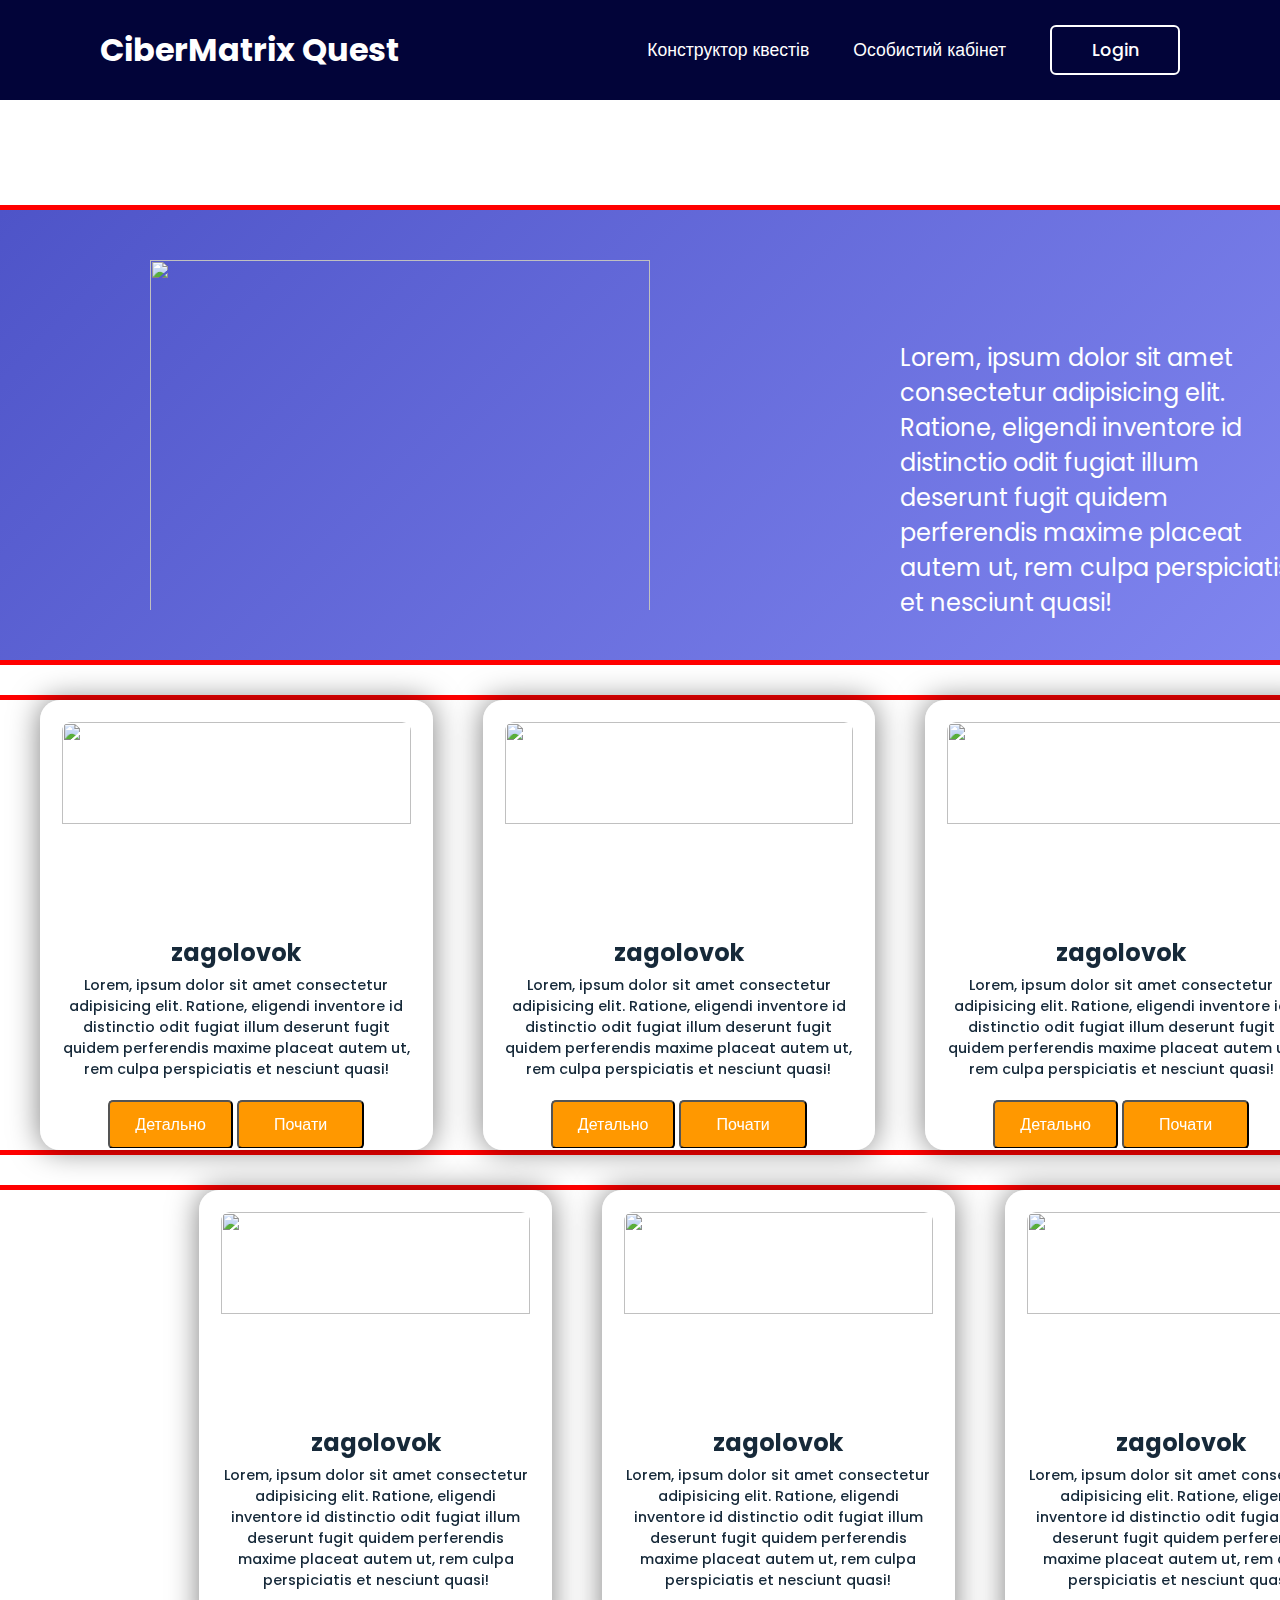
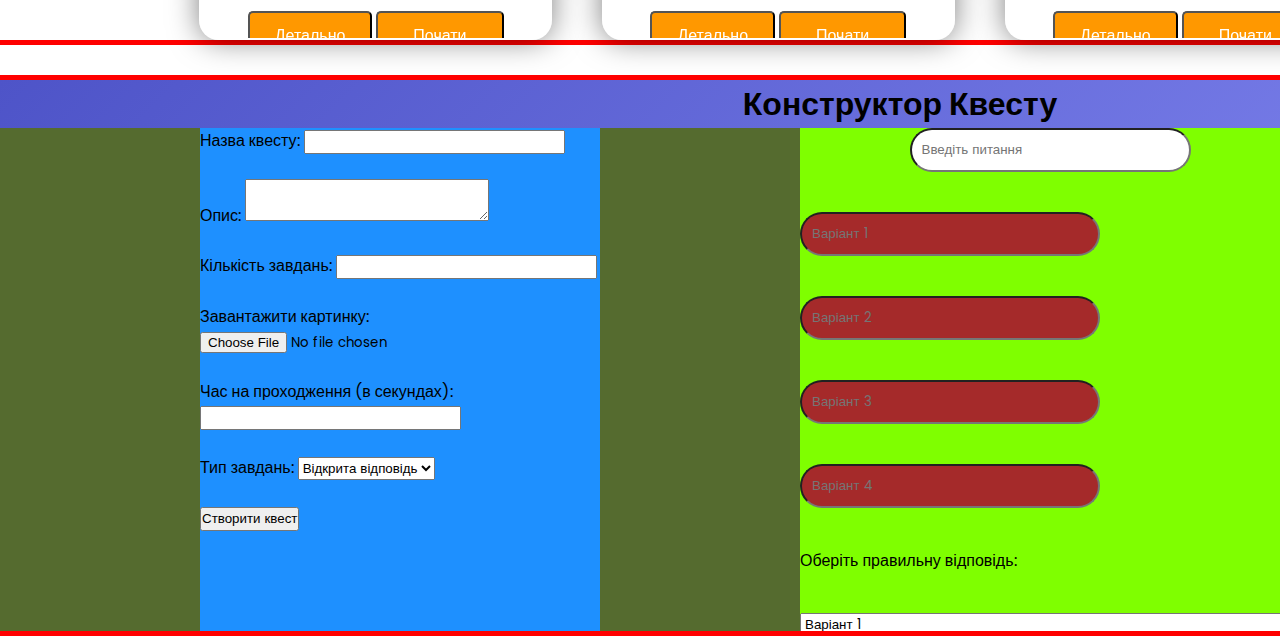
==== commit c9fdfaef: "change face" ====
--- a/index.html
+++ b/index.html
@@ -19,17 +19,24 @@
     </header>
 
     <section class="team">
-        <div class="team-wrap">
-            <img src="https://media.istockphoto.com/id/1204809115/uk/%D1%84%D0%BE%D1%82%D0%BE/%D0%B3%D1%80%D1%83%D0%BF%D0%B0-%D0%BF%D1%80%D0%B0%D1%86%D1%96%D0%B2%D0%BD%D0%B8%D0%BA%D1%96%D0%B2-%D0%B1%D1%96%D0%B7%D0%BD%D0%B5%D1%81%D1%83-%D1%89%D0%BE-%D1%81%D1%82%D0%BE%D1%8F%D1%82%D1%8C-%D1%80%D0%B0%D0%B7%D0%BE%D0%BC-%D0%B7-%D1%80%D1%83%D0%BA%D0%B0%D0%BC%D0%B8-%D0%B2-%D0%BE%D1%84%D1%96%D1%81%D1%96.jpg?s=2048x2048&w=is&k=20&c=D_rtpyq8WjT7TRHaB5qj76qSMd3kly8pyb6NMIQ6Kik=" alt="" class="team-photo">
-            <p class="team-text">Lorem, ipsum dolor sit amet consectetur adipisicing elit. Ratione, eligendi inventore id distinctio odit fugiat illum deserunt fugit quidem perferendis maxime placeat autem ut, rem culpa perspiciatis et nesciunt quasi!</p>
-            </p>
+        <div class="container">
+
+       
+            <div class="team-wrap">
+                <img src="https://media.istockphoto.com/id/1204809115/uk/%D1%84%D0%BE%D1%82%D0%BE/%D0%B3%D1%80%D1%83%D0%BF%D0%B0-%D0%BF%D1%80%D0%B0%D1%86%D1%96%D0%B2%D0%BD%D0%B8%D0%BA%D1%96%D0%B2-%D0%B1%D1%96%D0%B7%D0%BD%D0%B5%D1%81%D1%83-%D1%89%D0%BE-%D1%81%D1%82%D0%BE%D1%8F%D1%82%D1%8C-%D1%80%D0%B0%D0%B7%D0%BE%D0%BC-%D0%B7-%D1%80%D1%83%D0%BA%D0%B0%D0%BC%D0%B8-%D0%B2-%D0%BE%D1%84%D1%96%D1%81%D1%96.jpg?s=2048x2048&w=is&k=20&c=D_rtpyq8WjT7TRHaB5qj76qSMd3kly8pyb6NMIQ6Kik=" alt="" class="team-photo">
+                <p class="team-text">Lorem, ipsum dolor sit amet consectetur adipisicing elit. Ratione, eligendi inventore id distinctio odit fugiat illum deserunt fugit quidem perferendis maxime placeat autem ut, rem culpa perspiciatis et nesciunt quasi!</p>
+                </p>
+            </div>
         </div>
        
     </section>
 
 <!--==================================================================================================================================================-->
 
-    <section class="quest-for-everyone">
+    <section class="quest-for-everyone ">
+        <div class="container">
+
+       
         <ul class="list-card">
 
             <li class="cards-item">
@@ -61,12 +68,13 @@
                 <button  class="go-card-btn" type="button">Почати</button>
             </li>
         </ul>
+    </div>
     </section>
 
 
 <!--==================================================================================================================================================-->
 
-     <section class="quest-for-enthusiast">
+     <section class="quest-for-enthusiast  container">
         <ul class="list-card">
             <h2 class="cveest-title">Квести для всіх !!! </h2>
 
@@ -103,39 +111,9 @@
 
 <!--==================================================================================================================================================-->
 
-<h1>Конструктор Квесту</h1>
-
-    <form id="quest-form">
-        <label for="quest-name">Назва квесту:</label>
-        <input type="text" id="quest-name" required><br><br>
-
-        <label for="quest-description">Опис:</label>
-        <textarea id="quest-description" required></textarea><br><br>
-
-        <label for="num-questions">Кількість завдань:</label>
-        <input type="number" id="num-questions" min="1" required><br><br>
-
-        <label for="quest-image">Завантажити картинку:</label>
-        <input type="file" id="quest-image" accept="image/*"><br><br>
-
-        <label for="time-limit">Час на проходження (в секундах):</label>
-        <input type="number" id="time-limit" min="1" required><br><br>
-
-        <label for="task-type">Тип завдань:</label>
-        <select id="task-type">
-            <option value="open">Відкрита відповідь</option>
-            <option value="multiple-choice">Вибір з варіантів</option>
-        </select><br><br>
-
-        <button type="submit">Створити квест</button>
-    </form>
-
-    <div id="quest-preview">
-        <h2>Попередній перегляд</h2>
-        <div id="quest-preview-content"></div>
-    </div>
-
-    <div id="rating-section">
+
+
+    <!-- <div id="rating-section">
         <h2>Оцінка квесту</h2>
         <div id="rating">
             <label for="rating-value">Ваша оцінка:</label>
@@ -151,9 +129,9 @@
         <div id="average-rating">
             <p>Середній рейтинг: <span id="avg-rating">0</span></p>
         </div>
-    </div>
-
-    <script src="scripts.js"></script>
+    </div> -->
+
+    
 
 
 
@@ -164,8 +142,8 @@
 
 <!-- це те що нас зустрічає на головній сторінці -->
 
-     <section class="cvest">
-        <h2 class="cveest-title">Вітаємо на створенні квестів</h2>
+    
+        <!-- <h2 class="cveest-title">Вітаємо на створенні квестів</h2>
         <div class="creat-box">
             <p class="creat-text">Cтворіть назву квесту</p>
             <input type="text" class="creat-input-name">
@@ -183,7 +161,7 @@
             <input type="checkbox" class="creat-input-type">
             <label for="">Вибір з варіантів</label>
             <button type="button" class="cvest-creat-btn">Створити новий квест</button>
-        </div> 
+        </div>  -->
 
 <!-- це нас перекидає на саме створення квесту його потрібно буде записувати в масив обєктів одна сторіка це обєкт з якого я потім буду все підставляти  -->
 
@@ -194,25 +172,69 @@
 
 
         </div> -->
-
-    <input type="text" id="questionText" placeholder="Введіть питання">
-    <div id="answerOptions">
-        <input type="text" class="answer" placeholder="Варіант 1">
-        <input type="text" class="answer" placeholder="Варіант 2">
-        <input type="text" class="answer" placeholder="Варіант 3">
-        <input type="text" class="answer" placeholder="Варіант 4">
-    </div>
-    <label for="correctAnswer">Оберіть правильну відповідь:</label>
-    <select id="correctAnswer">
-        <option value="0">Варіант 1</option>
-        <option value="1">Варіант 2</option>
-        <option value="2">Варіант 3</option>
-        <option value="3">Варіант 4</option>
-    </select>
-    <button id="saveQuestionBtn">Зберегти питання</button>
+    <section class="cvest  container">
+        <h1>Конструктор Квесту</h1>
+        <div class="all-wrap">
+
+        <form id="quest-form" class="cvest-form">
+            <label for="quest-name">Назва квесту:</label>
+            <input type="text" id="quest-name" required><br><br>
+
+            <label for="quest-description">Опис:</label>
+            <textarea id="quest-description" required></textarea><br><br>
+
+            <label for="num-questions">Кількість завдань:</label>
+            <input type="number" id="num-questions" min="1" required><br><br>
+
+            <label for="quest-image">Завантажити картинку:</label>
+            <input type="file" id="quest-image" accept="image/*"><br><br>
+
+            <label for="time-limit">Час на проходження (в секундах):</label>
+            <input type="number" id="time-limit" min="1" required><br><br>
+
+            <label for="task-type">Тип завдань:</label>
+            <select id="task-type">
+                <option value="open">Відкрита відповідь</option>
+                <option value="multiple-choice">Вибір з варіантів</option>
+            </select><br><br>
+
+        <button type="submit">Створити квест</button>
+    </form>
+
+    <div id="quest-preview">
+        <h2>Попередній перегляд</h2>
+        <div id="quest-preview-content"></div>
+    </div>
+
+       
+        <div class="answer-box">
+
+            <div id="answerOption" class="answer-list">
+                <input type="text" class="answer-title" id="questionText" placeholder="Введіть питання">
+                <input type="text" class="answer" placeholder="Варіант 1">
+                <input type="text" class="answer" placeholder="Варіант 2">
+                <input type="text" class="answer" placeholder="Варіант 3">
+                <input type="text" class="answer" placeholder="Варіант 4">
+
+                <label for="correctAnswer">Оберіть правильну відповідь:</label>
+            <select id="correctAnswer">
+                <option value="0">Варіант 1</option>
+                <option value="1">Варіант 2</option>
+                <option value="2">Варіант 3</option>
+                <option value="3">Варіант 4</option>
+            </select>
+            </div>
+            
+        </div>
+        <button id="saveQuestionBtn" class="answer-btn">Зберегти питання</button>
+    </div>
 
     <!-- Контейнер для відображення питань -->
-    <div id="questionsContainer"></div>
+    <div id="questionsContainer">
+        <div class="container">
+
+        </div>
+    </div>
 
 
         <!-- потім в мене буде ще один дів ось ця загальна картка в якій буде написано про кожен елемент і можливо нумерація  -->
@@ -221,6 +243,7 @@
     </section>
 
 
+    <script src="scripts.js"></script>
     <script type="module" src="./index.js"></script>
 <!-- Це ссилка на іконки  якщо вдруг знадобляться -->
     <script  type = "module"  src = "https://unpkg.com/ionicons@7.1.0/dist/ionicons/ionicons.esm.js" > </script> 
--- a/style.css
+++ b/style.css
@@ -15,10 +15,18 @@
     font-family: 'Poppins', sans-serif;
 } 
 
+.container {
+    outline: solid red 5px;
+    width: 1800px;
+    height: 100%;
+    margin-left: auto;
+    margin-right: auto;
+}
+
 header {
-    position: fixed;
+    /* position: fixed;
     top: 0;
-    left: 0;
+    left: 0; */
     width: 100%;
     padding: 20px 100px;
     display: flex;
@@ -252,11 +260,11 @@
     margin: 0 auto;
 }
 
-input, select, textarea {
+/* input, select, textarea {
     width: 100%;
     padding: 10px;
     margin: 5px 0;
-}
+} */
 
 #quest-preview {
     margin-top: 20px;
@@ -264,4 +272,78 @@
 }
 
 #rating-section {
-    margin-top: 40px;}+    margin-top: 40px;
+}
+
+.answer {
+    background-color: brown;
+    padding: 10px;
+    border-radius: 30px;
+    width: 300px;
+}
+
+.answer-title {
+    padding: 10px;
+    border-radius: 30px;
+    display: block;
+    margin-left: auto;
+    margin-right: auto;
+
+}
+
+.answer-list {
+    background-color: chartreuse;
+    width: 500px;
+    margin-left: 200px;
+    display: flex;
+    justify-content: center;
+    gap: 40px;
+    flex-direction: column;
+
+}
+
+.answer-box {
+/* background-color: deeppink; */
+
+}
+
+.answer-btn {
+    background-color: coral;
+    padding: 5px;
+    border-radius: 30px;
+    display: block;
+    width: 250px;
+    height: 60px;
+    margin-left: 200px;
+    margin-top: 200px;
+}
+
+.cvest {
+    background-color: darkseagreen;
+}
+
+.all-wrap {
+    display: flex;
+    background-color: darkolivegreen;
+}
+
+.cvest-form {
+    background-color: dodgerblue;
+    width: 400px;
+    margin-left: 200px;
+    margin-right: 0;
+}
+
+.question-box {
+    width: 500px;
+    height: 300px;
+    background-color: fuchsia;
+    margin-left: auto;
+    margin-right: auto;
+}
+
+.aswer-btn-chek {
+    width: 100px;
+    height: 50px;
+    background-color: darkcyan;
+}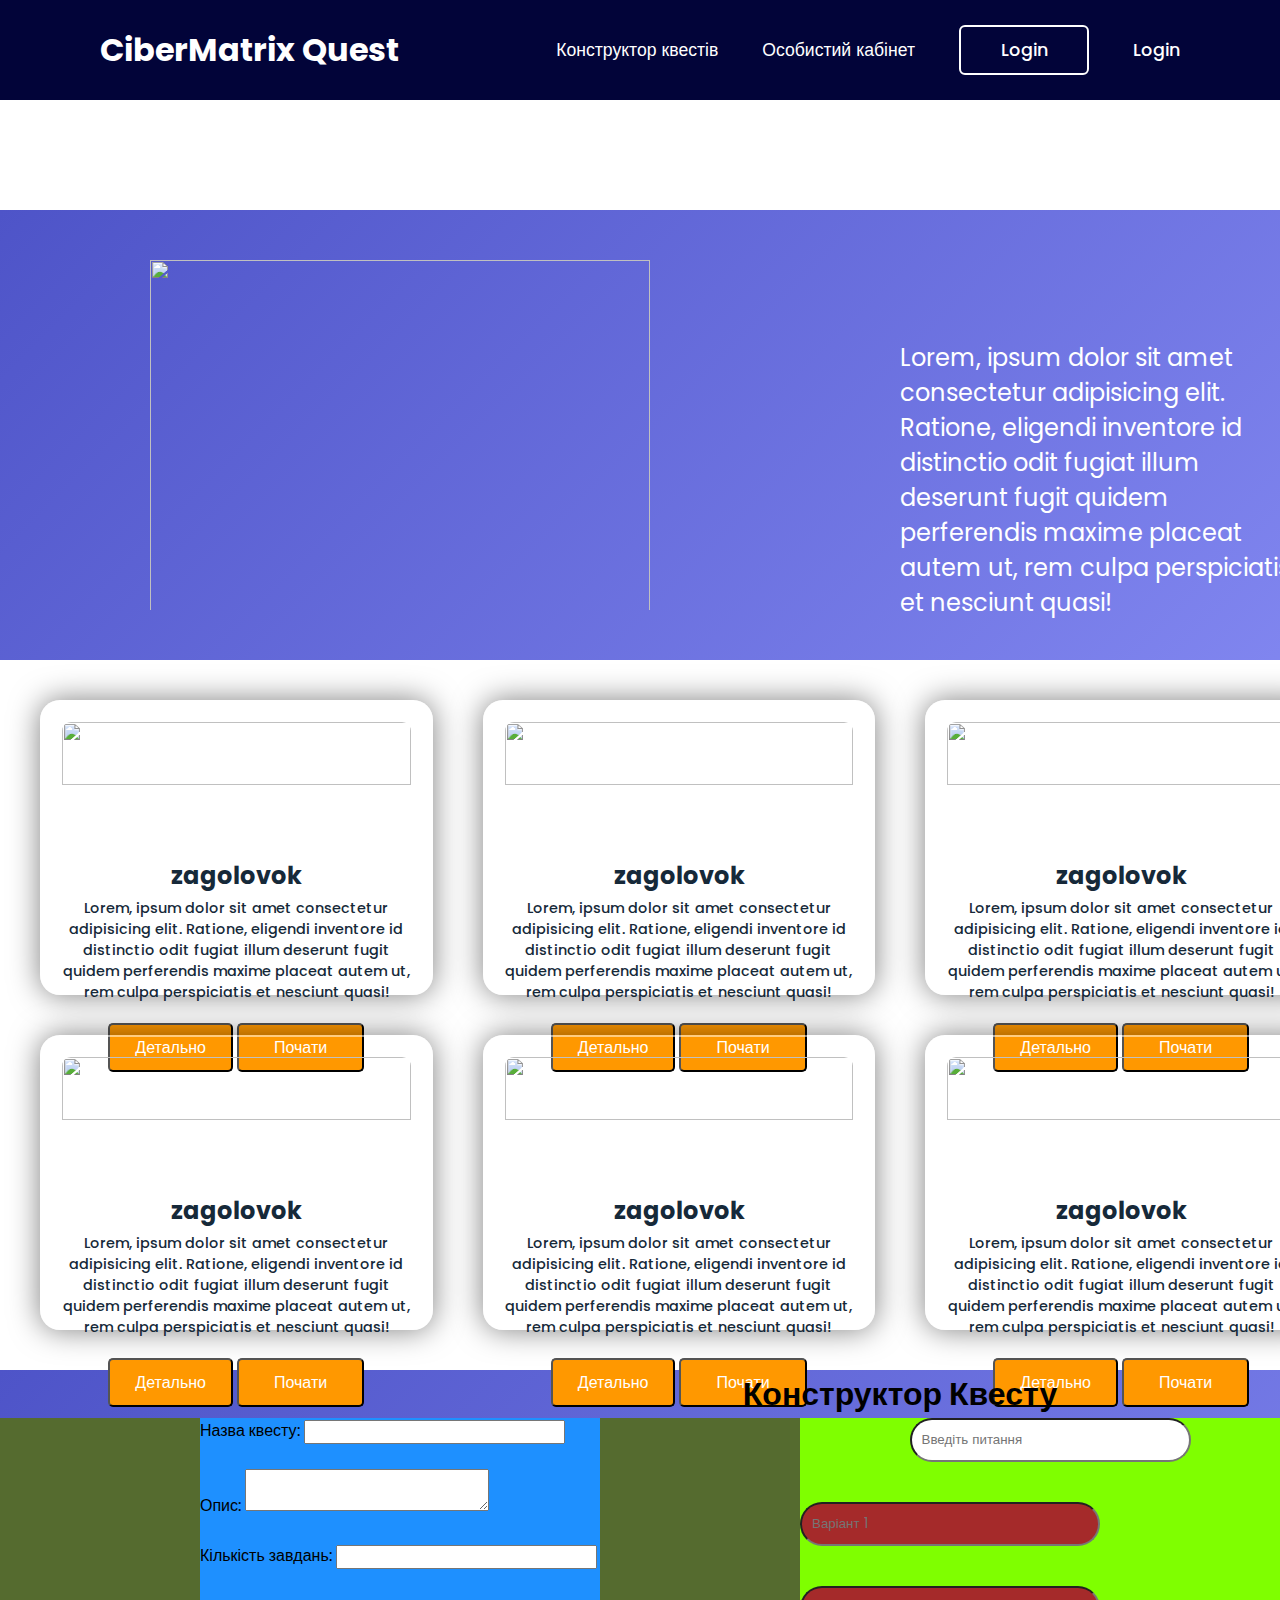
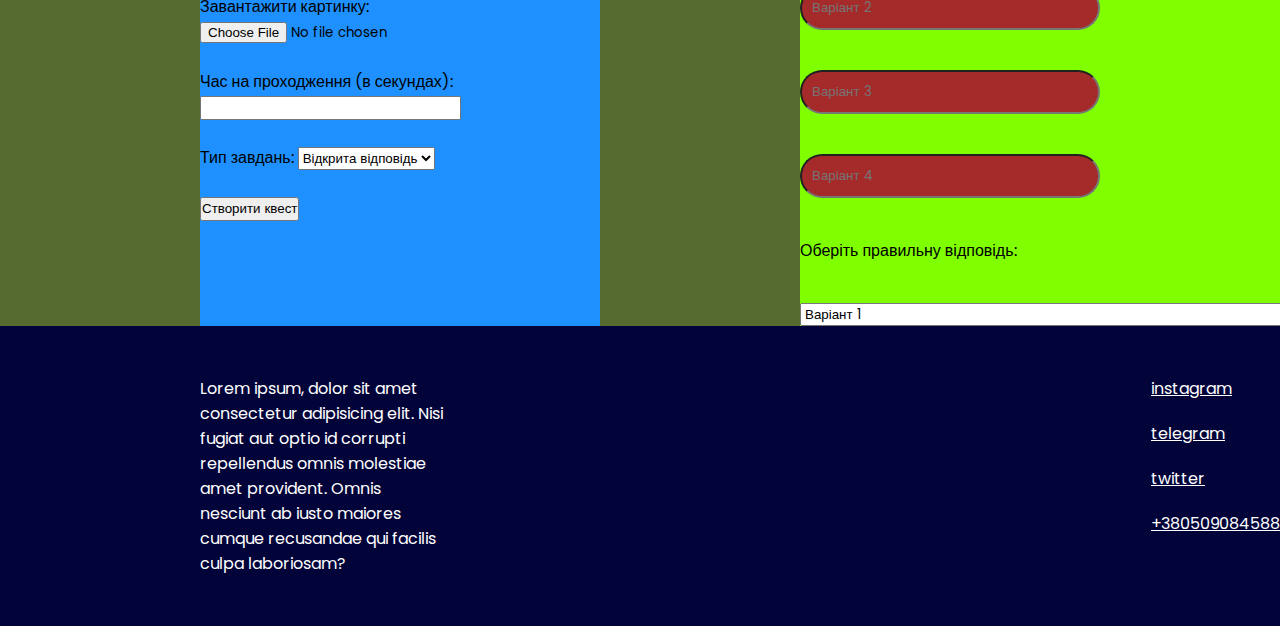
==== commit 372a987e: "some-add" ====
--- a/index.html
+++ b/index.html
@@ -12,9 +12,10 @@
     <header class="header">
         <h2 class="header-logo">CiberMatrix Quest</h2>
         <div class="header-navigation">
-             <a href="#">Конструктор квестів</a>
-             <a href="#">Особистий кабінет</a>
+             <a href="#cvest" class="link-cvest-to">Конструктор квестів</a>
+             <a href="./profile.html">Особистий кабінет</a>
              <button class="btnLogin-popup">Login</button>
+             <a href="./login.html">Login</a>
              </div>
     </header>
 
@@ -76,7 +77,7 @@
 
      <section class="quest-for-enthusiast  container">
         <ul class="list-card">
-            <h2 class="cveest-title">Квести для всіх !!! </h2>
+            <!-- <h2 class="cveest-title">Квести для всіх !!! </h2> -->
 
             <li class="cards-item">
                 <img class="card-photo" src="https://media.istockphoto.com/id/1204809115/uk/%D1%84%D0%BE%D1%82%D0%BE/%D0%B3%D1%80%D1%83%D0%BF%D0%B0-%D0%BF%D1%80%D0%B0%D1%86%D1%96%D0%B2%D0%BD%D0%B8%D0%BA%D1%96%D0%B2-%D0%B1%D1%96%D0%B7%D0%BD%D0%B5%D1%81%D1%83-%D1%89%D0%BE-%D1%81%D1%82%D0%BE%D1%8F%D1%82%D1%8C-%D1%80%D0%B0%D0%B7%D0%BE%D0%BC-%D0%B7-%D1%80%D1%83%D0%BA%D0%B0%D0%BC%D0%B8-%D0%B2-%D0%BE%D1%84%D1%96%D1%81%D1%96.jpg?s=2048x2048&w=is&k=20&c=D_rtpyq8WjT7TRHaB5qj76qSMd3kly8pyb6NMIQ6Kik=" alt="">
@@ -172,7 +173,7 @@
 
 
         </div> -->
-    <section class="cvest  container">
+    <section id="cvest" class="cvest  container">
         <h1>Конструктор Квесту</h1>
         <div class="all-wrap">
 
@@ -241,6 +242,24 @@
 
 
     </section>
+    <footer class="footer">
+        <div class="footer-wrap">
+
+       
+            <p class="footer-text">Lorem ipsum, dolor sit amet consectetur adipisicing elit. Nisi fugiat aut optio id corrupti repellendus omnis molestiae amet provident. Omnis nesciunt ab iusto maiores cumque recusandae qui facilis culpa laboriosam?</p>
+            <div class="footer-box">
+                <a href="" class="footer-link">instagram</a>
+                <a href="" class="footer-link">telegram</a>
+                <a href="" class="footer-link">twitter</a>
+                <a href="" class="footer-link">+380509084588</a>
+            </div>
+        </div>
+        
+    </footer>
+    
+
+
+    
 
 
     <script src="scripts.js"></script>
--- a/style.css
+++ b/style.css
@@ -7,6 +7,11 @@
     gap: 20px;
 
 }
+
+html {
+    scroll-behavior: smooth;
+}
+
 
  * {
     margin: 0;
@@ -16,7 +21,7 @@
 } 
 
 .container {
-    outline: solid red 5px;
+    /* outline: solid red 5px; */
     width: 1800px;
     height: 100%;
     margin-left: auto;
@@ -138,16 +143,16 @@
 .cards-item {
     list-style: none;
     background-color: antiquewhite;
-    overflow: hidden;
+    /* overflow: hidden; */
     text-align: center;
     justify-content: center;
     padding: 20px;
-    max-width: 400px;
-    height: 450px;
+    /* max-width: 400px; */
+    /* height: 450px; */
     background: transparent;
     border: 2px solid rgba(255, 255, 255, .5);
     border-radius: 20px;
-    backdrop-filter: blur(20px);
+    /* backdrop-filter: blur(20px); */
     box-shadow: 0 0 30px rgba(0, 0, 0, .5);
 }
 
@@ -335,15 +340,54 @@
 }
 
 .question-box {
-    width: 500px;
-    height: 300px;
+    width: 850px;
+    /* height: 200px; */
+    /* display: flex;
+    flex-wrap: wrap; */
+    gap: 50px;
     background-color: fuchsia;
+    border: solid blue 2px;
     margin-left: auto;
     margin-right: auto;
 }
 
 .aswer-btn-chek {
-    width: 100px;
+    width: 200px;
     height: 50px;
+    margin-left: 10px;
+    border-radius: 20px;
     background-color: darkcyan;
-}+}
+
+.footer {
+    background-color: #020439;
+    padding-top: 50px;
+    padding-bottom: 50px;
+    /* height: 100px; */
+}
+
+.footer-link {
+    color: #fff;
+}
+
+.footer-text {
+    color: #fff;
+    width: 500px;
+    margin-left: 200px;
+}
+
+.footer-wrap {
+    display: flex;
+}
+
+.footer-box {
+    margin-left: 700px;
+    gap: 20px;
+    display: flex;
+    flex-direction: column;
+}
+
+
+
+
+
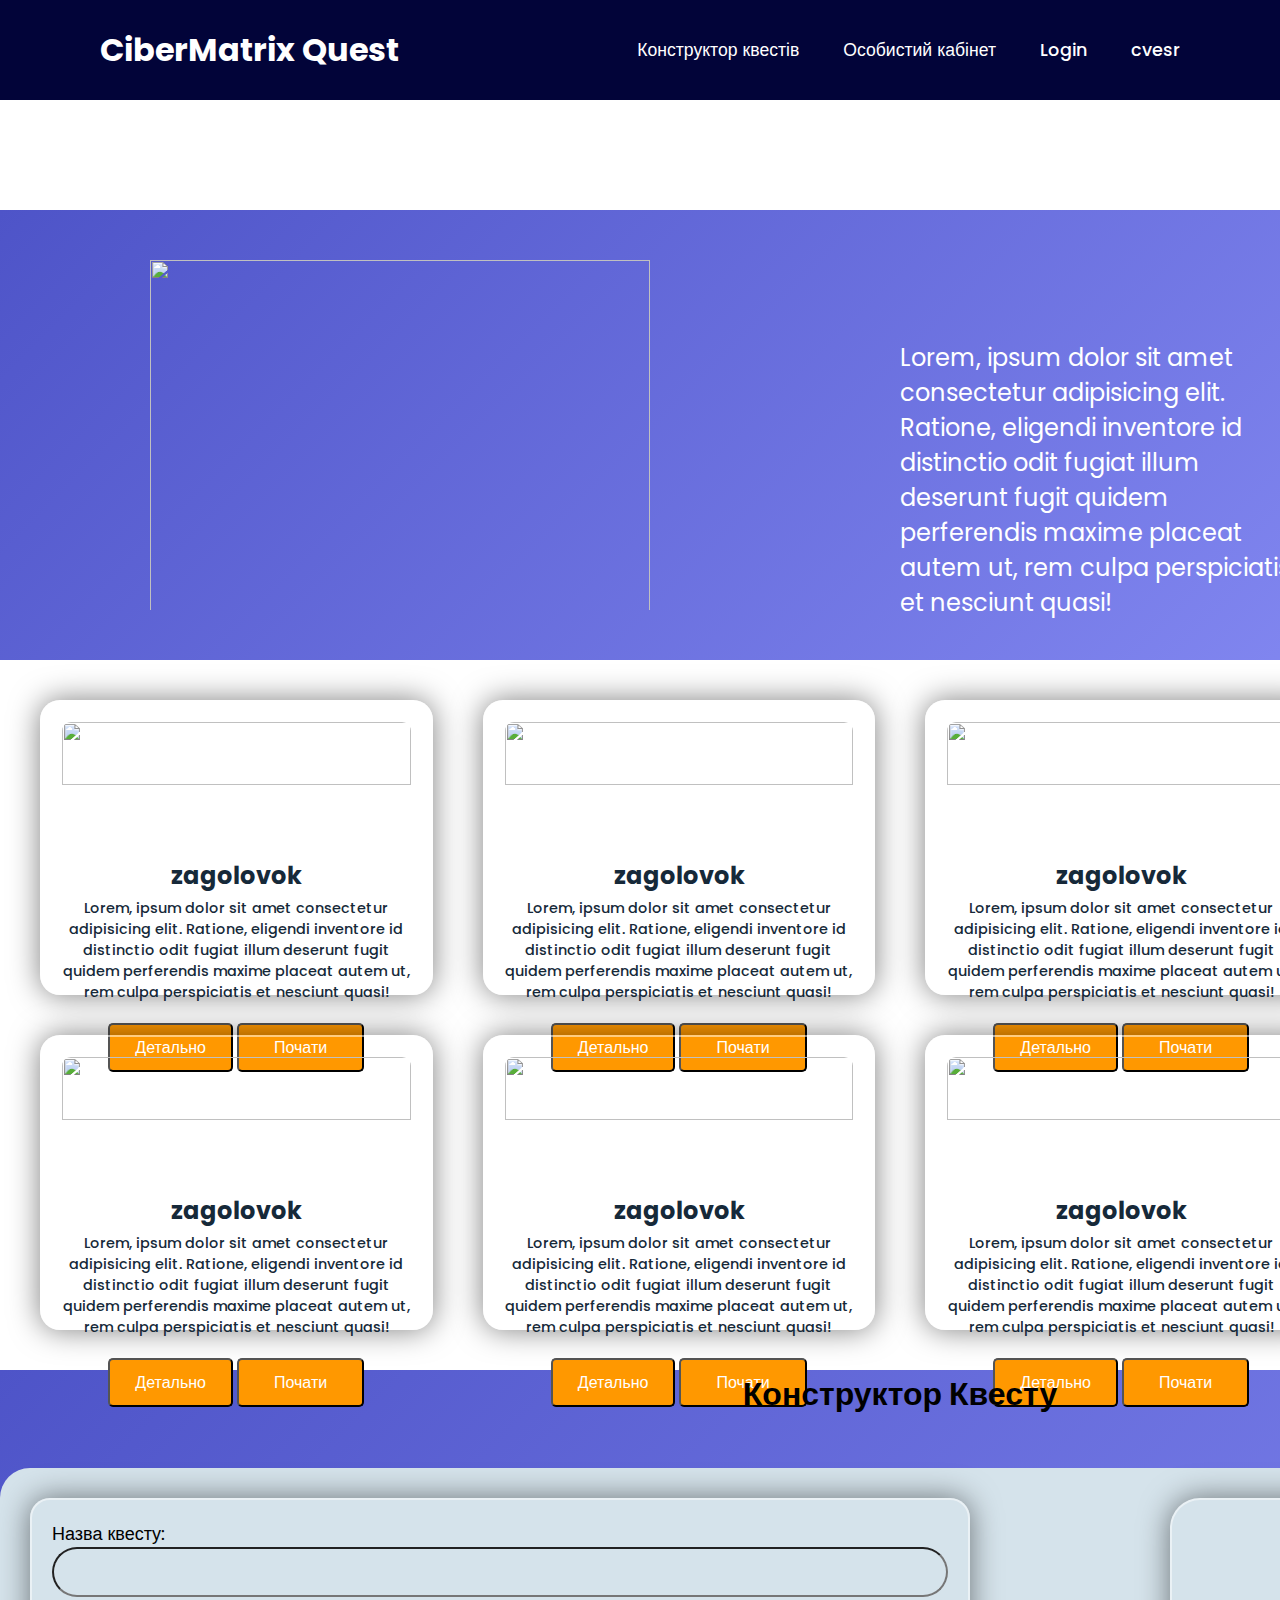
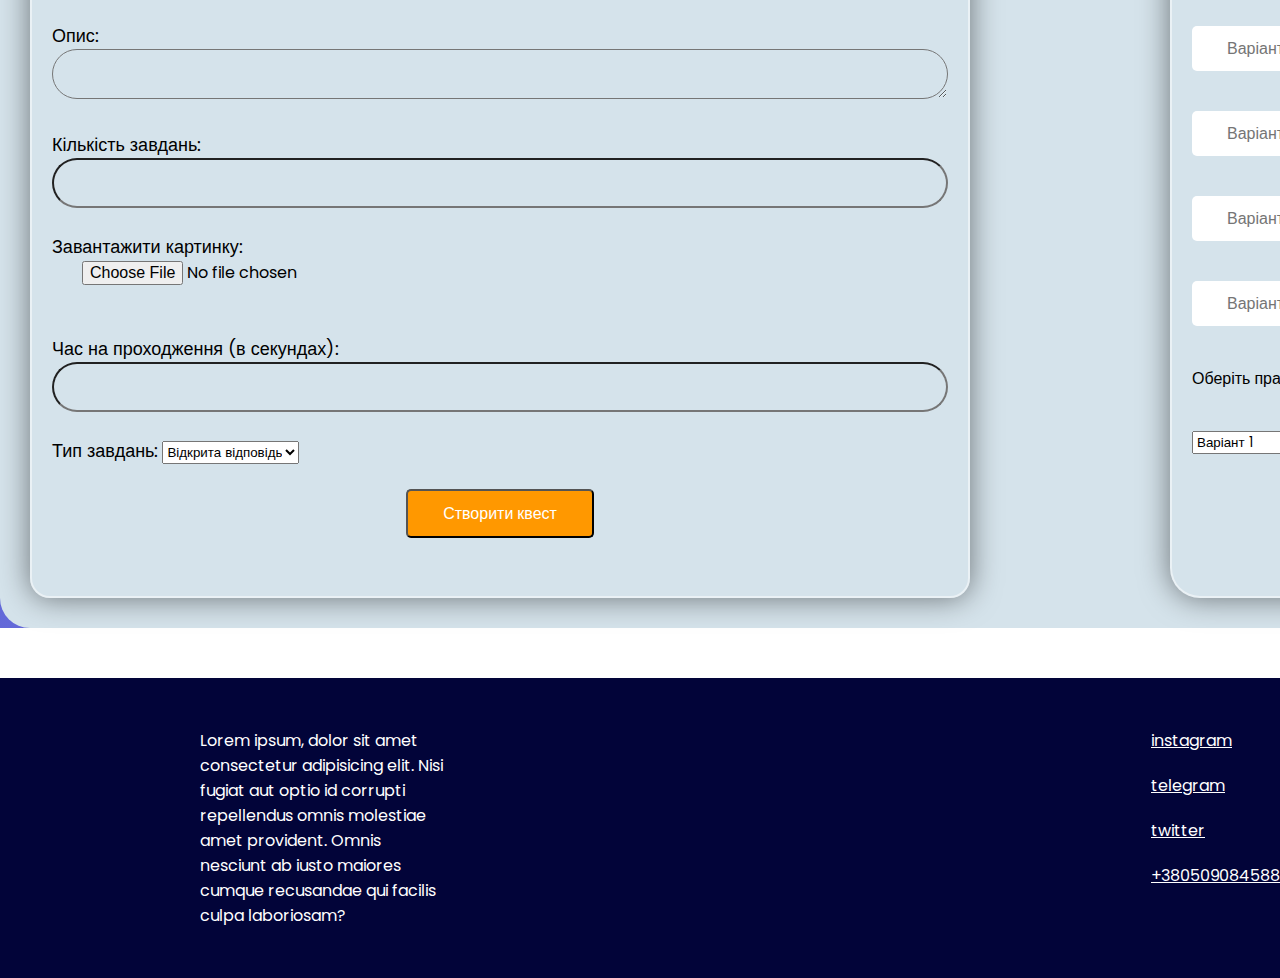
==== commit b319014b: "add-cvest" ====
--- a/index.html
+++ b/index.html
@@ -14,8 +14,9 @@
         <div class="header-navigation">
              <a href="#cvest" class="link-cvest-to">Конструктор квестів</a>
              <a href="./profile.html">Особистий кабінет</a>
-             <button class="btnLogin-popup">Login</button>
+             <!-- <button class="btnLogin-popup">Login</button> -->
              <a href="./login.html">Login</a>
+             <a href="./cvesr-start.html">cvesr</a>
              </div>
     </header>
 
@@ -178,28 +179,28 @@
         <div class="all-wrap">
 
         <form id="quest-form" class="cvest-form">
-            <label for="quest-name">Назва квесту:</label>
-            <input type="text" id="quest-name" required><br><br>
-
-            <label for="quest-description">Опис:</label>
-            <textarea id="quest-description" required></textarea><br><br>
-
-            <label for="num-questions">Кількість завдань:</label>
-            <input type="number" id="num-questions" min="1" required><br><br>
-
-            <label for="quest-image">Завантажити картинку:</label>
-            <input type="file" id="quest-image" accept="image/*"><br><br>
-
-            <label for="time-limit">Час на проходження (в секундах):</label>
-            <input type="number" id="time-limit" min="1" required><br><br>
-
-            <label for="task-type">Тип завдань:</label>
+            <label for="quest-name" class="cvest-text">Назва квесту:</label>
+            <input type="text" id="quest-name" class="cvest-input" required><br><br>
+
+            <label for="quest-description" class="cvest-text">Опис:</label>
+            <textarea id="quest-description" required class="cvest-input"></textarea><br><br>
+
+            <label for="num-questions" class="cvest-text">Кількість завдань:</label>
+            <input type="number" id="num-questions" min="1" class="cvest-input" required><br><br>
+
+            <label for="quest-image" class="cvest-text">Завантажити картинку:</label>
+            <input type="file" id="quest-image" accept="image/*" class="cvest-input"><br><br>
+
+            <label for="time-limit" class="cvest-text">Час на проходження (в секундах):</label>
+            <input type="number" id="time-limit" min="1" class="cvest-input" required><br><br>
+
+            <label for="task-type" class="cvest-text">Тип завдань:</label>
             <select id="task-type">
                 <option value="open">Відкрита відповідь</option>
                 <option value="multiple-choice">Вибір з варіантів</option>
             </select><br><br>
 
-        <button type="submit">Створити квест</button>
+        <button type="submit" class="cvest-btn">Створити квест</button>
     </form>
 
     <div id="quest-preview">
@@ -217,6 +218,7 @@
                 <input type="text" class="answer" placeholder="Варіант 3">
                 <input type="text" class="answer" placeholder="Варіант 4">
 
+                
                 <label for="correctAnswer">Оберіть правильну відповідь:</label>
             <select id="correctAnswer">
                 <option value="0">Варіант 1</option>
@@ -224,10 +226,13 @@
                 <option value="2">Варіант 3</option>
                 <option value="3">Варіант 4</option>
             </select>
+            <button id="saveQuestionBtn" class="answer-btn">Зберегти питання</button>
+            
             </div>
             
-        </div>
-        <button id="saveQuestionBtn" class="answer-btn">Зберегти питання</button>
+            
+        </div>
+        
     </div>
 
     <!-- Контейнер для відображення питань -->
--- a/style.css
+++ b/style.css
@@ -281,10 +281,21 @@
 }
 
 .answer {
-    background-color: brown;
+    /* background-color: brown;
     padding: 10px;
     border-radius: 30px;
-    width: 300px;
+    width: 300px; */
+    background: #fff;
+    border: none;
+    /* color: white; */
+    border: 1;
+    padding: 10px 35px;
+    font-size: 16px;
+    border-radius: 5px;
+    cursor: pointer;
+    transition: background 0.3s;
+
+
 }
 
 .answer-title {
@@ -298,12 +309,20 @@
 
 .answer-list {
     background-color: chartreuse;
-    width: 500px;
+    background-color: #d5e3eb;
+    border: 2px solid rgba(255, 255, 255, .5);
+    border-radius: 20px;
+    /* backdrop-filter: blur(20px); */
+    box-shadow: 0 0 30px rgba(0, 0, 0, .5);
+    border-radius: 30px;
+    padding: 20px;
+    width: 600px;
     margin-left: 200px;
     display: flex;
     justify-content: center;
     gap: 40px;
     flex-direction: column;
+    height: 700px;
 
 }
 
@@ -319,24 +338,71 @@
     display: block;
     width: 250px;
     height: 60px;
-    margin-left: 200px;
-    margin-top: 200px;
-}
-
-.cvest {
-    background-color: darkseagreen;
+    margin-left: auto;
+    margin-right: auto;
+}
+
+.cvest-text {
+   font-size: 18px;
 }
 
 .all-wrap {
     display: flex;
-    background-color: darkolivegreen;
+    background-color: #d5e3eb;
+
+    border-radius: 30px;
+    padding: 30px;
+    margin-bottom: 50px;
+    margin-top: 50px;
+
 }
 
 .cvest-form {
     background-color: dodgerblue;
-    width: 400px;
-    margin-left: 200px;
+    padding: 20px;
+    /* width: 900px; */
+    /* margin-left: 200px; */
     margin-right: 0;
+
+    list-style: none;
+    background-color: antiquewhite;
+    /* overflow: hidden; */
+    /* text-align: center; */
+    /* justify-content: center; */
+    padding: 20px;
+    /* max-width: 400px; */
+    /* height: 450px; */
+    background: transparent;
+    border: 2px solid rgba(255, 255, 255, .5);
+    border-radius: 20px;
+    /* backdrop-filter: blur(20px); */
+    box-shadow: 0 0 30px rgba(0, 0, 0, .5);
+
+
+    justify-content: start;
+}
+
+.cvest-btn {
+    background: #ff9800;
+    color: white;
+    border: 1;
+    padding: 10px 35px;
+    font-size: 16px;
+    border-radius: 5px;
+    cursor: pointer;
+    transition: background 0.3s;
+    display: block;
+    margin-left: auto;
+    margin-right: auto;
+}
+
+.cvest-input{
+    width: 100%;
+    height: 50px;
+    background: transparent;
+    border-radius: 30px;
+    padding-left: 30px;
+    font-size: 16px;
 }
 
 .question-box {
@@ -363,6 +429,7 @@
     background-color: #020439;
     padding-top: 50px;
     padding-bottom: 50px;
+
     /* height: 100px; */
 }
 
